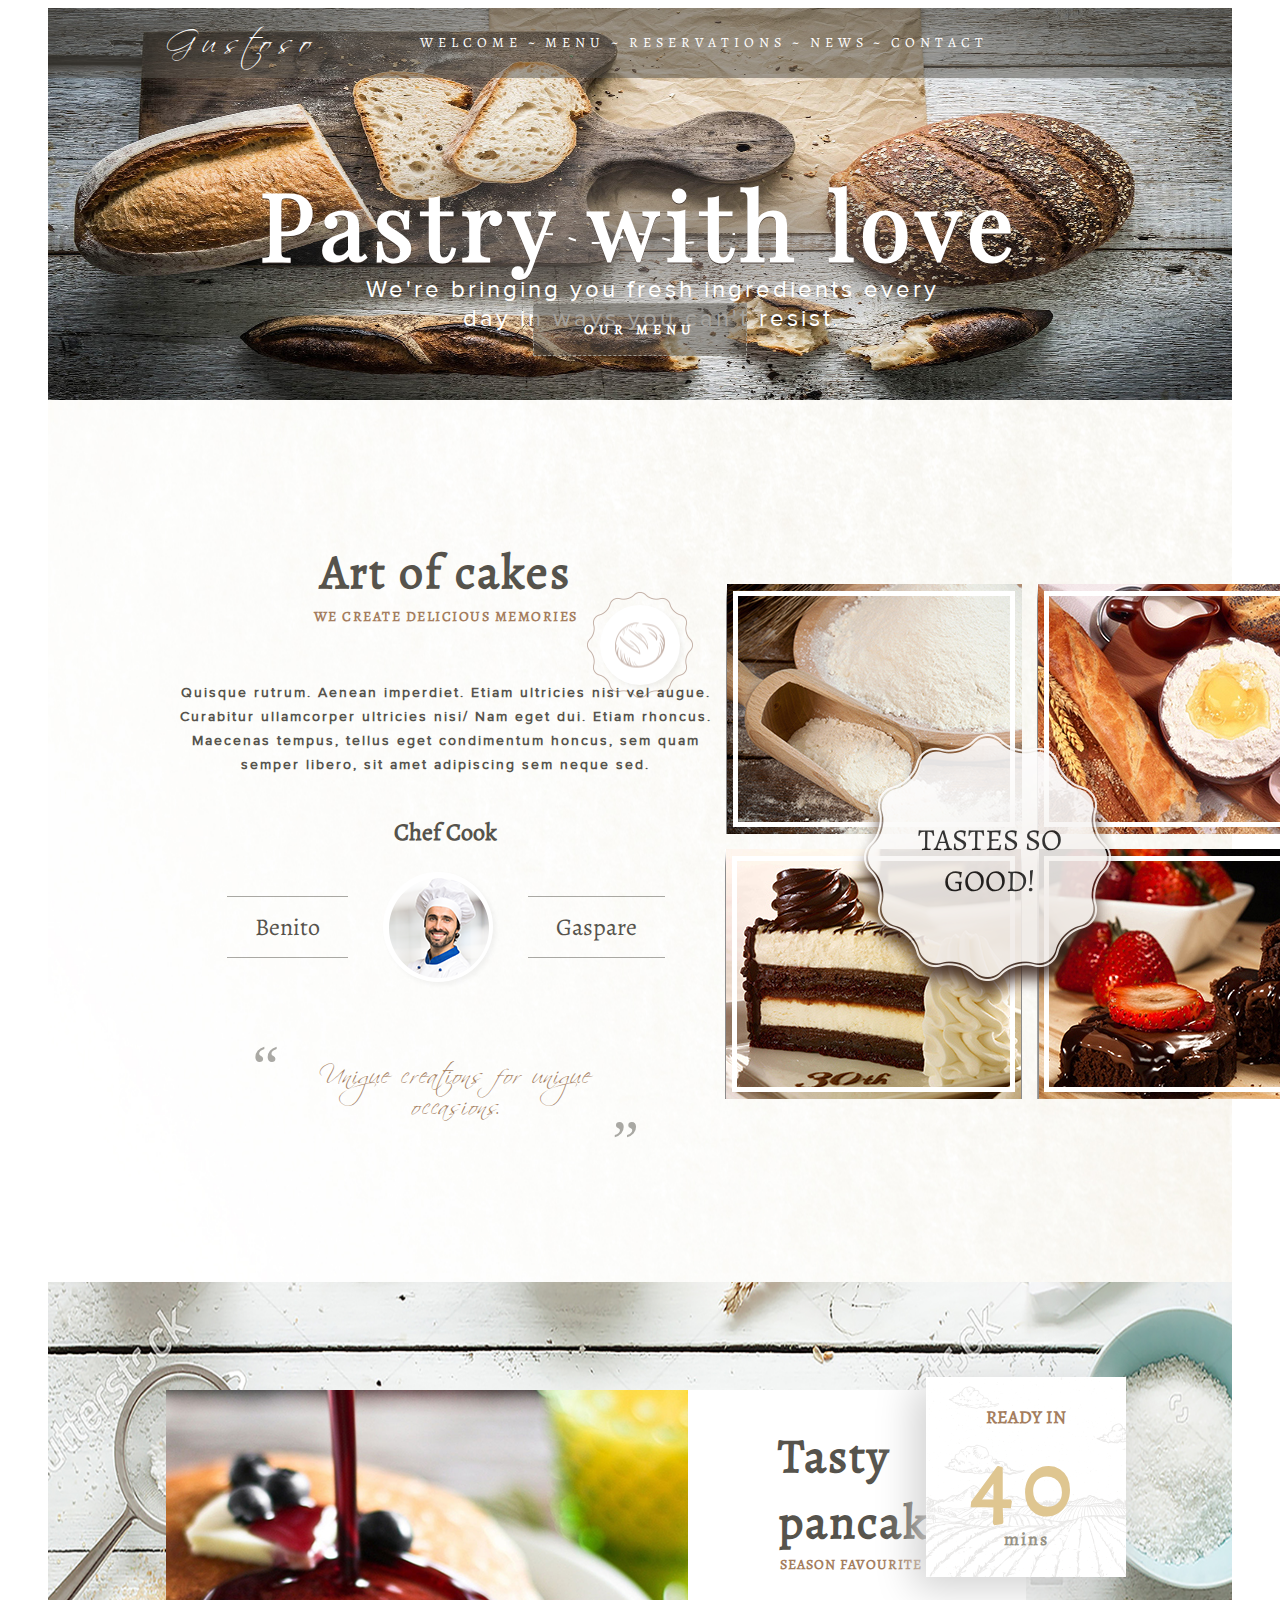
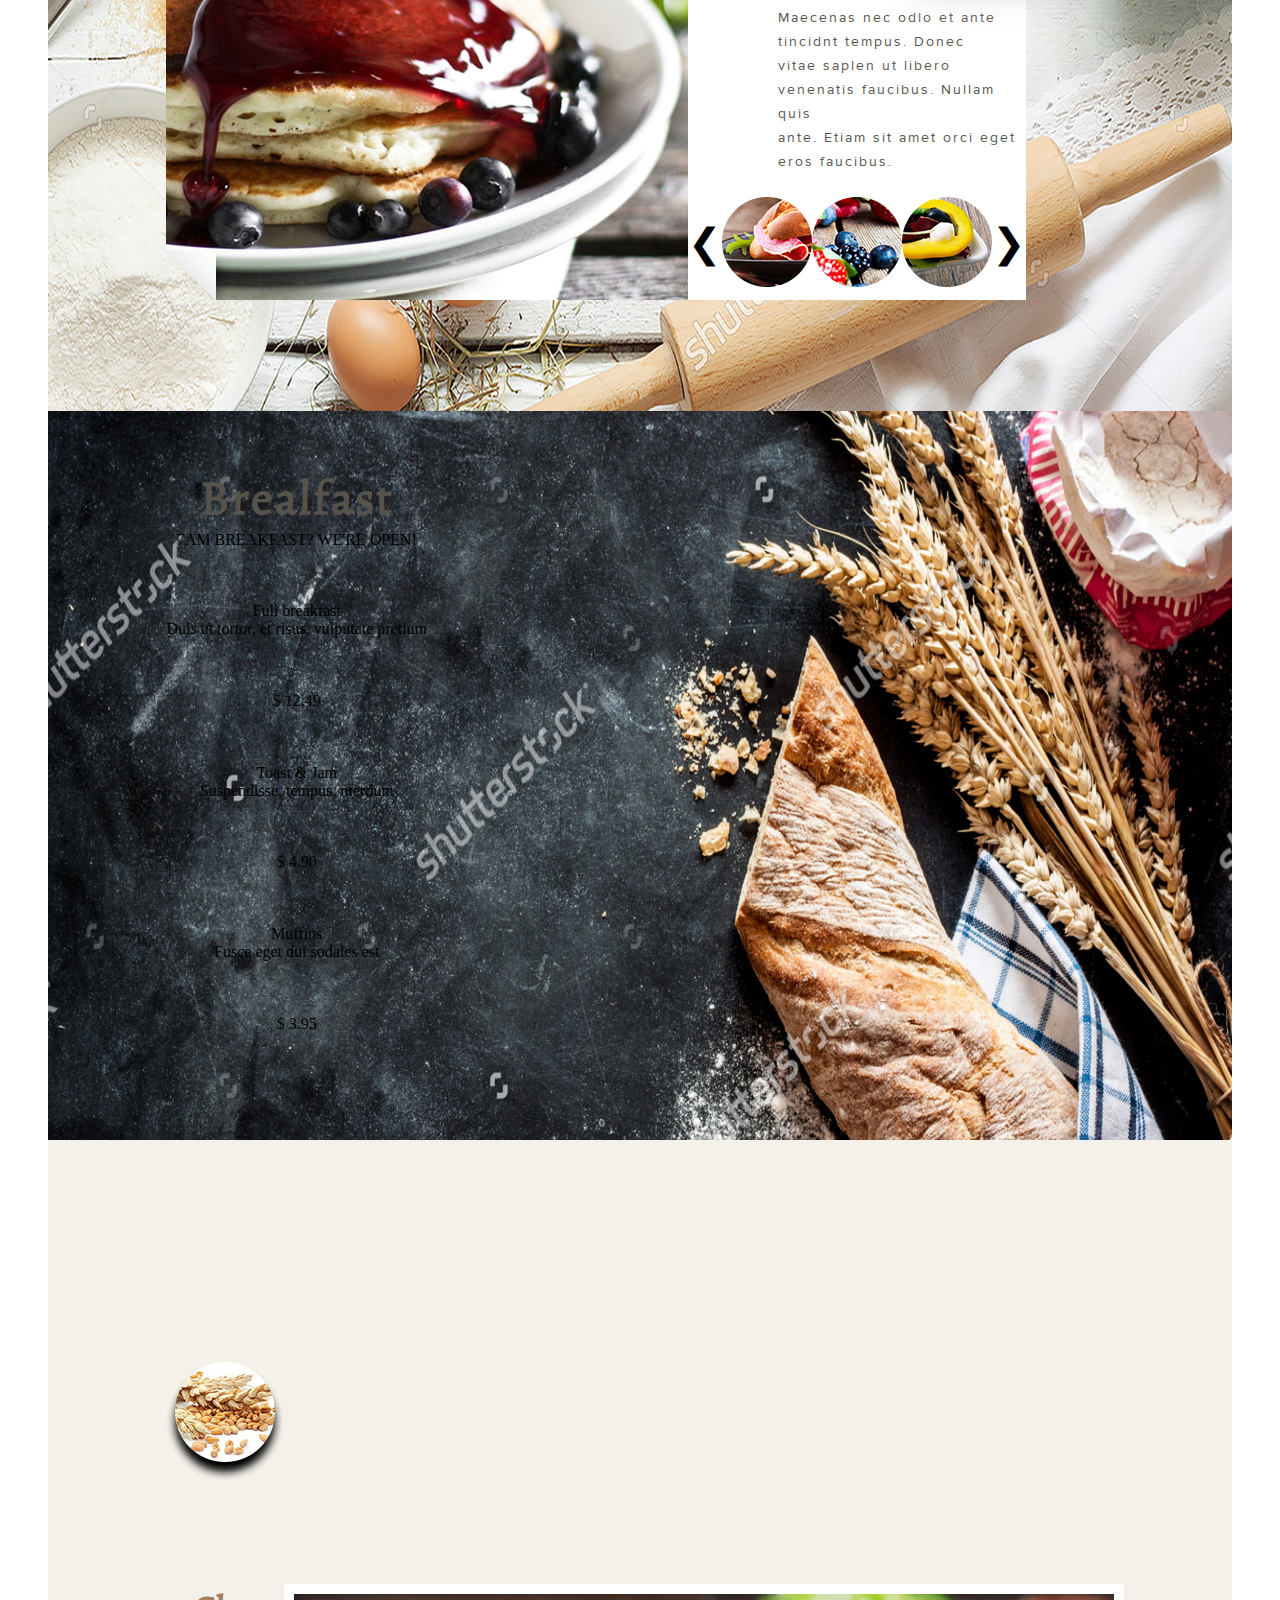
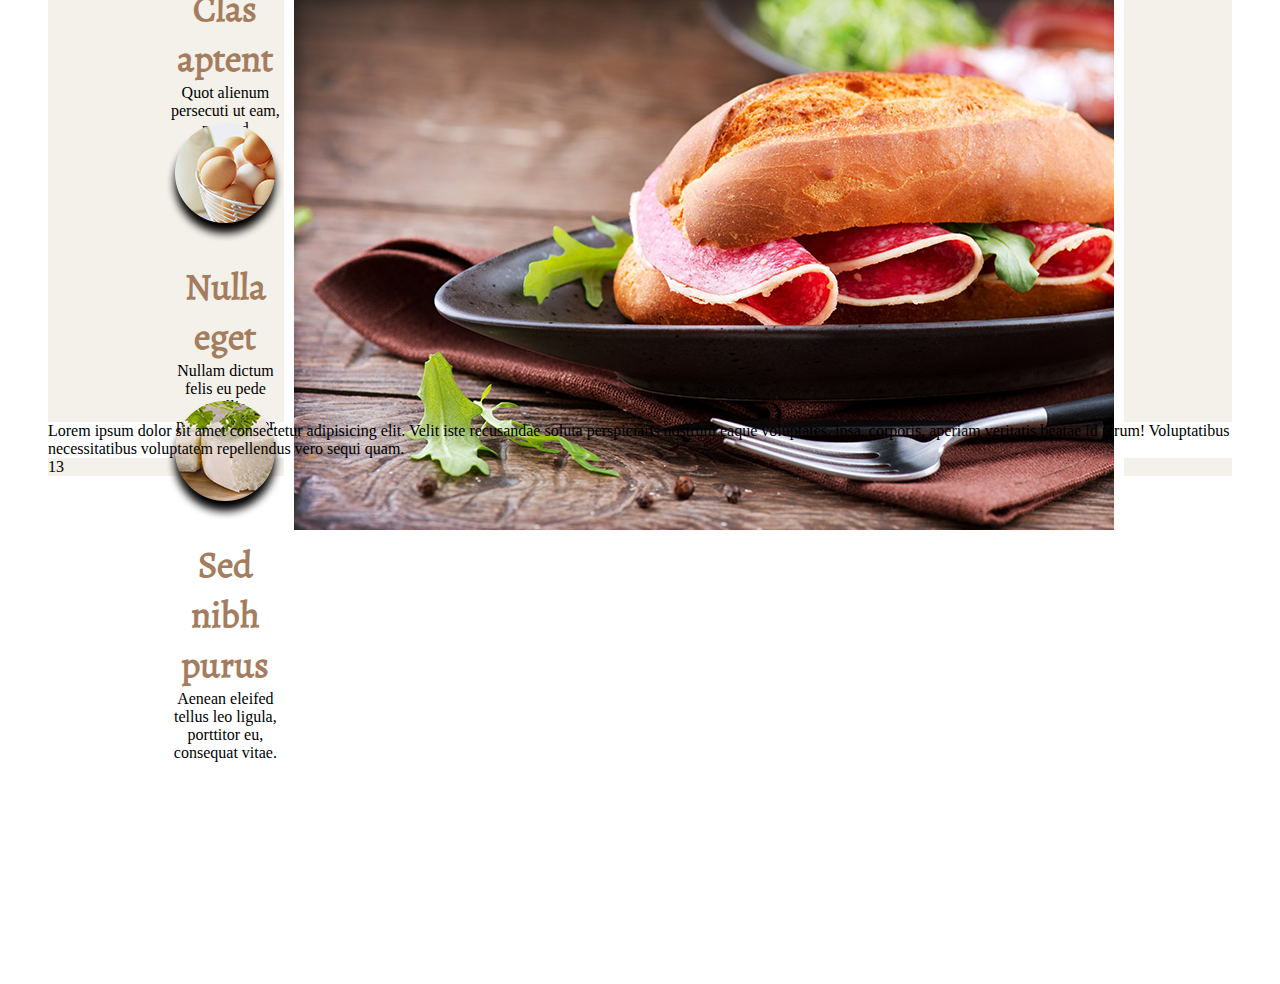
==== index.html @ 984044d4 "add_svg" ====
<!DOCTYPE html>
<html lang="ru">

<head>
	<meta charset="utf-8">
	<title>Хлебный дом . 'задание'</title>
	<link rel="stylesheet" type="text/css" href="css/stily.css">
	<link rel="stylesheet" href="path/to/font-awesome/css/font-awesome.min.css">
</head>

<body>


	<div class="duplet">
		<div class="bulka">
			<div class="circle">
				<img src="images/bulka.png" class="bylka">
			</div>
			<img src="images/kaima.png" class="kaima">
		</div>
		<!--Первый блок-->
		<div class="cont_1">

			<div class="header">
				<!--Дальше идет меню с кнопками и логотипом -->


				<div class="logo">
					<p class="lg">Gustoso</p>
				</div>

				<div class="centr">
					<div class="m_1">
						<p class="lg-1"><a href="hleb.html">WELCOME</a></p>
					</div>
					<div class="m_2">
						<p class="lg-1">~</p>
					</div>
					<div class="m_3">
						<p class="lg-1"><a href="hleb.html">MENU</a></p>
					</div>
					<div class="m_4">
						<p class="lg-1">~</p>
					</div>
					<div class="m_5">
						<p class="lg-1"><a href="hleb.html">RESERVATIONS</a></p>
					</div>
					<div class="m_6">
						<p class="lg-1">~</p>
					</div>
					<div class="m_7">
						<p class="lg-1"><a href="hleb.html">NEWS</a></p>
					</div>
					<div class="m_8">
						<p class="lg-1">~</p>
					</div>
					<div class="m_9">
						<p class="lg-1"><a href="hleb.html">CONTACT</a></p>
					</div>
				</div>

				<div class="social">
					<a href="hleb.html"><i class="fa fa-camera-retro fa-lg" class="s_b"></i> </a>
					<a href="hleb.html"><i class="fa fa-camera-retro fa-2x" class="s_b"></i> </a>
					<a href="hleb.html"><i class="fa fa-camera-retro fa-3x" class="s_b"></i> </a>
				</div>

			</div>

			<div class="nav">
				<div class="hhed"></div>
			</div>

			<div class="baner">
				<div class="hhed"></div>
			</div>


			<div class="osnov">
				<!--Заголовки -->
				<div class="rr1">
					<h1 class="zh">Pastry with love</h1>
				</div>
				<div class="rr2">
					<p class="zag-2"><img src="images/dashed line.svg"></p>
				</div>
				<div class="rr3">
					<p class="zag-3">
						We're bringing you fresh ingredients every<br>
						day in ways you can't resist.
					</p>
				</div>
				<div class="rr4">
					<a href="hleb.html" class="zag-4">
						<p class="our">OUR MENU</p>
					</a>
				</div>
			</div>

		</div>

		<!--Второй блок-->
		<div class="cont_2">

			<div class="blok_2">
				<div class="l_panel">
					<h2>
						Art of cakes
					</h2>
					<h4>
						WE CREATE DELICIOUS MEMORIES
					</h4>
					<p class="abzac">
						Quisque rutrum. Aenean imperdiet. Etiam ultricies nisi vel augue.<br>
						Curabitur ullamcorper ultricies nisi/ Nam eget dui. Etiam rhoncus.<br>
						Maecenas tempus, tellus eget condimentum honcus, sem quam<br>
						semper libero, sit amet adipiscing sem neque sed.
					</p>
					<h3>Chef Cook</h3>

					<div class="povar">

						<div class="ko-r">
							<div class="povar_l">
								<p class="benito">
									Benito
								</p>
							</div>
						</div>

						<div class="avatar">
							<img src="images/Ellipse 2.png" class="foto">
						</div>

						<div class="ko-r">
							<div class="povar_r">
								<p class="benito">
									Gaspare
								</p>
							</div>
						</div>

					</div>

					<div class="text-2">
						<p class="kavichki lll">“</p>
						<p class="podtext">
							Unigue creations for unigue<br> occasions.
						</p>
						<p class="kavichki rrr">„</p>
					</div>

				</div>
				<!-- Правая панель с 4-мя фотками -->
				<div class="r_panel">
					<div class="pan1"><img src="images/img-1.jpg"></div>
					<div class="pan2"><img src="images/img-2.jpg"></div>
					<div class="pan3"><img src="images/img-3.jpg"></div>
					<div class="pan4"><img src="images/img-4.jpg"></div>
					<div class="romashka">
						<img class="roma" src="images/romashka.png">
						<p>TASTES SO<br>
							GOOD!
						</p>
					</div>
				</div>

			</div>

			<div class="blok_3"></div>

		</div>
	</div>

	<!--Третий блок-->
	<div class="cont_3">
		<div class="blok_4"></div>
		<div class="blok_5">
			<div class="fud">
				<img src="images/for-3-1.png">
			</div>
			<!-- Панель с слайдером и описанием -->
			<div class="slaid">
				<div class="srow1">
					<h2>Tasty pancakes</h2>
				</div>
				<div class="srow2">
					<p>SEASON FAVOURITE</p>
				</div>
				<div class="srow3">
					<p>
						Maecenas nec odlo et ante tincidnt tempus. Donec<br>
						vitae saplen ut libero venenatis faucibus. Nullam quis<br>
						ante. Etiam sit amet orci eget eros faucibus.
					</p>
				</div>
				<div class="krugi">
					<div>
						<a class="prev" title="влево">&#10094;</a>
					</div>
					<div><img src="images/sl-1.png" alt=""></div>
					<div><img src="images/sl-2.png" alt=""></div>
					<div><img src="images/sl-3.png" alt=""></div>
					<div>
						<a class="next" title="враво">&#10095;</a>
					</div>
				</div>
			</div>

			<div class="mins">
				<img src="images/mins.png">
				<div class="ready">
					<p class="mr1">READY IN</p>
					<p class="mr2">40</p>
					<p class="mr3">mins</p>
				</div>
			</div>

		</div>

		<div class="blok_6"></div>
	</div>

	<!--Четвертый блок-->
	<div class="cont_4">
		<div class="blok_7"></div>
		<div class="blok_8">
			<div class="panel-l">
				<div class="pan_l-1">
					<h2>Brealfast</h2>
					7AM BREAKFAST? WE'RE OPEN!
				</div>
				<div class="pan_l-2">Full breakfast<br>
					Duis ut tortor, et risus, vulputate pretium<br></div>
				<div class="pan_l-3">$ 12.49<br></div>
				<div class="pan_l-4">Toast & Jam<br>
					Suspendisse, tempus, nterdum<br></div>
				<div class="pan_l-5">$ 4.90<br></div>
				<div class="pan_l-6">Muffins<br>
					Fusce eget dui sodales est<br></div>
				<div class="pan_l-7">$ 3.95</div>
			</div>
			<div class="panel-r"></div>
		</div>
		<div class="blok_9"></div>
	</div>

	<!--Пятый блок-->
	<div class="cont_5">
		<div class="blok_10"></div>
		<div class="blok_11">
			<div class="l_c5_p1">
				<img src="images/img11.png">
			</div>
			<div class="l_c5_p2">
				<h5>Clas aptent</h5>
				<p class="eda">Quot alienum persecuti ut eam, nam ad<br>
					atqui primis nusqum.
				</p>
			</div>
			<div class="l_c5_p3">
				<img src="images/img12.png">
			</div>
			<div class="l_c5_p4">
				<h5>Nulla eget</h5>
				<p class="eda">Nullam dictum felis eu pede mollis<br>
					pretium lnteger tincidunt.</p>
			</div>
			<div class="l_c5_p5">
				<img src="images/img13.png">
			</div>
			<div class="l_c5_p6">
				<h5>Sed nibh purus</h5>
				<p class="eda">Aenean eleifed tellus leo ligula,<br>
					porttitor eu, consequat vitae.</p>
			</div>
			<div class="r_c5_p1">

			</div>
			<div class="r_c5_p2"></div>

			<div class="r_c5_p3">
				<img src="images/for-3-2.png">
			</div>
		</div>
		<div class="blok_12"></div>
	</div>
	<div class="test">Lorem ipsum dolor sit amet consectetur adipisicing elit. Velit iste recusandae soluta perspiciatis
		nostrum eaque voluptates, ipsa, corporis, aperiam veritatis beatae id rerum! Voluptatibus necessitatibus
		voluptatem repellendus vero sequi quam.</div>
	<div class="footer">13</div>
</body>

</html>
---- css/stily.css ----
@import url(../css/block_1.css);
@import url(../css/block_2.css);

:root {
	--kory:#a47d5e;
}
html {
	max-width: 1200px;
	margin: 0 auto;
}
body {
	max-width: 1200px;
	
	padding: 0;
}

/* третий блок */
.cont_3 {
	display: grid;
	grid-template-areas:
	"bl-4 bl-5 bl-6";
	grid-template-rows: 1fr;
	grid-template-columns: 10% 1fr 10%;
}
.cont_3 {
	background-image: url(../images/fon-3.jpg);
	background-repeat: no-repeat;
	background-size: 100% 100%;
	height: 81vh;
}

.blok_4 {
	grid-area: bl-4;
}
.blok_5 {
	grid-area: bl-5;
	display: flex;
	align-items: center;
	position: relative;
}
.blok_6 {
	grid-area: bl-6;
}
.slaid {
	width: 60%;
	height: 510px;
	margin-right: 100px;
	margin-top: -4px;
	background-color: #fff;
}

/* четвертый блок */
.cont_4 {
	display: grid;
	grid-template-areas:
	"bl-7 bl-8 bl-9";
	grid-template-rows: 1fr;
	grid-template-columns: 10% 1fr 10%;
	text-align: center;
}
.cont_4 {
	background-image: url(../images/fon-4.jpg);
	background-repeat: no-repeat;
	background-size: 100% 100%;
	height: 81vh;
}
.blok7 {
	grid-area: bl-7;
}
.blok_8 {
	grid-area: bl-8;
	display: flex;
}
.blok_9 {
	grid-area: bl-9;
}
.panel-l {
	display: grid;
	grid-template-areas:
	"." "l-1" "l-2" "l-3" "l-4" "l-5" "l-6" "l-7" ".";
	grid-template-rows: auto repit(7, 1fr) auto;
}
.pan_l-1 {
	grid-area: l-1;
}
.pan_l-2 {
	grid-area: l-2;
}
.pan_l-3 {
	grid-area: l-3;
}
.pan_l-4 {
	grid-area: l-4;
}
.pan_l-5 {
	grid-area: l-5;
}
.pan_l-6 {
	grid-area: l-6;
}
.pan_l-7 {
	grid-area: l-7;
}

/* пятый блок */
.cont_5 {
	display: grid;
	grid-template-areas:
	"bl-10 bl-11 bl-12"
	"fu fu fu";
	grid-template-rows: 1fr;
	grid-template-columns: 10% 1fr 10%;
	text-align: center;
}
.cont_5 {
	background-image: url(../images/fon-5.jpg);
	background-repeat: no-repeat;
	background-size: 100% 100%;
	height: 98vh;
}
.blok_10 {
	grid-area: bl-10;
}
.blok_11 {
	grid-area: bl-11;
}
.blok_12 {
	grid-area: bl-12;
}
.footer {
	grid-area: fu;
}
.blok_11 {
	display: grid;
	grid-template-areas:
	". ri1"
	"le1 ri2"
	"le2 ri3"
	"le3 ri3"
	"le4 ri3"
	"le5 ri3"
	"le6 ri3"
	". .";
	grid-template-columns: 1fr 2fr;
	grid-template-rows: 1fr 1fr 139px 139px 139px 139px 1fr 1fr;
}
.l_c5_p1 {
	grid-area: le1;
}
.l_c5_p2 {
	grid-area: le2;
}
.l_c5_p3 {
	grid-area: le3;
}
.l_c5_p4 {
	grid-area: le4;
}
.l_c5_p5 {
	grid-area: le5;
}
.l_c5_p6 {
	grid-area: le6;
}
.r_c5_p1 {
	grid-area: ri1;
}
.r_c5_p2 {
	grid-area: ri2;
}
.r_c5_p3 {
	grid-area: ri3;
}

.footer {
	background-image: url(../images/fon-5.jpg);
	background-repeat: no-repeat;
	background-size: 100% 100%;
}

.l_panel {
	position: relative;
}

.twit,.face,.inst {
	margin-left: 25px;
}

.pan1 img,.pan2 img,
.pan3 img,.pan4 img {
	outline: 5px solid #fff;
	outline-offset: -12px;
}

.slaid {
	display: grid;
		grid-template-areas:
	"sr1"
	"sr2"
	"sr3"
	"sr4";
	grid-template-rows: 1fr 0.5fr 1fr 1.5fr;
}
.srow1 {
	grid-area: sr1;
}
.srow2 {
	grid-area: sr2;
}
.srow3 {
	grid-area: sr3;
}
.krugi {
	grid-area: sr4;
	display: flex;
	justify-content: space-around;
	align-items: center;
}
.mins {
	position: absolute;
	display: flex;
	right: 0;
	top: 13%;
	box-shadow: -10px 10px 37px 2px #d3d3d3;
	justify-content: center;
}
.ready {
	position: absolute;
	text-align: center;
}
.srow1 h2 {
	padding-top: 10%;
	padding-left: 90px;
}
.srow3 p {
	padding-left: 90px;
	font-size: 14px;
	font-family: "Proxima Nova";
	color: rgb(86, 83, 76);
	line-height: 1.714;
	letter-spacing: 2px;
	font-weight: 500;
}
.srow2 p {
	padding-left: 92px;
	padding-top: 0;
	margin-top: 0;
	font-size: 14px;
	font-family: "Alegreya";
	color:#a47d5e;
	font-weight: bold;
	letter-spacing: 1px;
}
.mr1 {
	margin: 28px 0 0 0;
	font-size: 18px;
	font-family: "Alegreya";
	color: #a47d5e;
	font-weight: bold;
}
.mr2 {
	margin: 0;
	font-size: 92px;
	font-family: "Alegreya";
	color: #dfc691;
	font-weight: bold;
	letter-spacing: 10px;
	line-height: 110px;
}
.mr3 {
	font-size: 18px;
	font-family: "Alegreya";
	color: #979285;
	font-weight: bold;
	letter-spacing: 2px;
	margin: 0;
	line-height: 0;
}
.prev,.next {
	margin-top: 20px;
	padding-top: 70px;
	color: #000;
	font-size: 2.5em;
}


@font-face {
	font-family: "Alegreya";
	src: url(../font/Alegreya/Alegreya.ttf) format("truetype");
	font-style: normal; 
	font-weight: normal;
}
@font-face {
	font-family: "Playfair Display";
	src: url(../font/Playfair_Display/PlayfairDisplay.ttf) format("truetype");
	font-style: normal; 
	font-weight: normal;
}
@font-face {
	font-family: "Proxima Nova";
	src: url(../font/Proxima_Nova/proximanova_regular.ttf) format("truetype");
	font-style: normal; 
	font-weight: normal;
}
@font-face {
	font-family: "Scriptina";
	src: url(../font/Scriptina/SCRIPTIN.ttf) format("truetype");
	font-style: normal; 
	font-weight: normal;
}
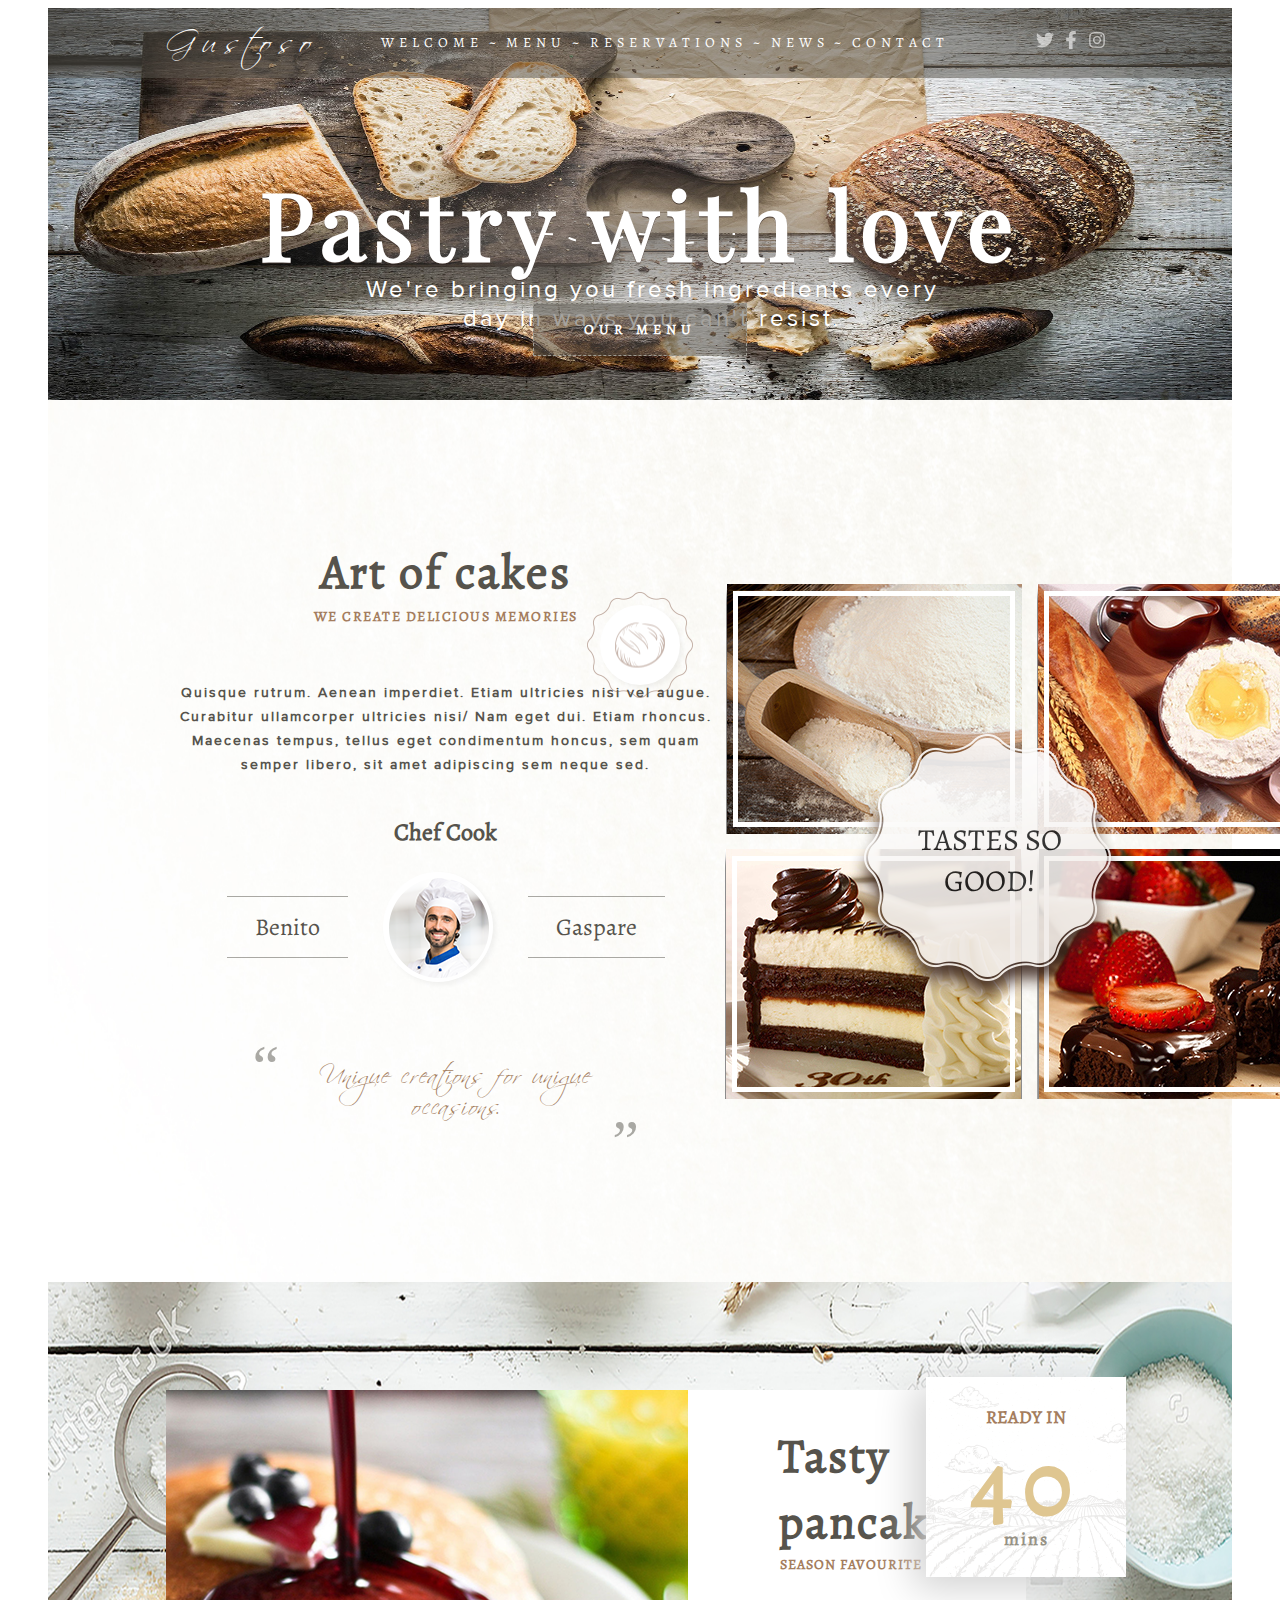
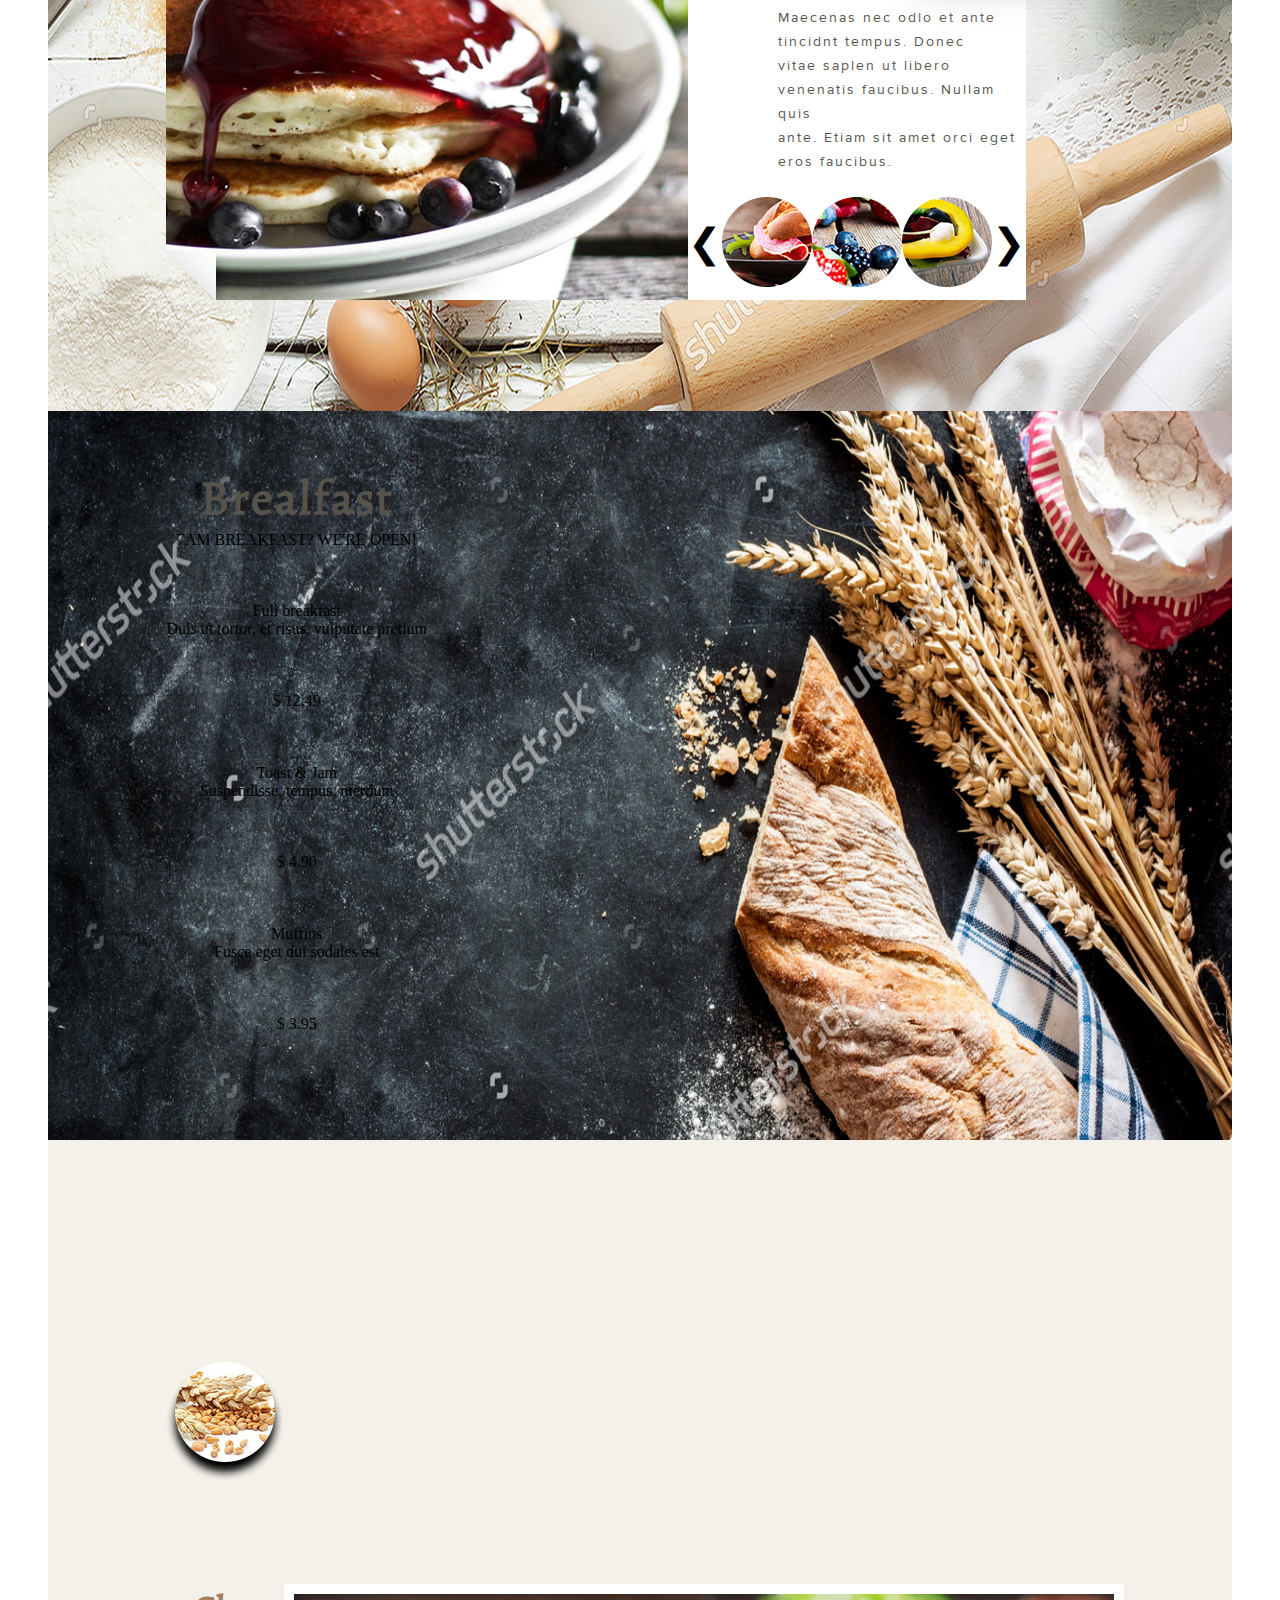
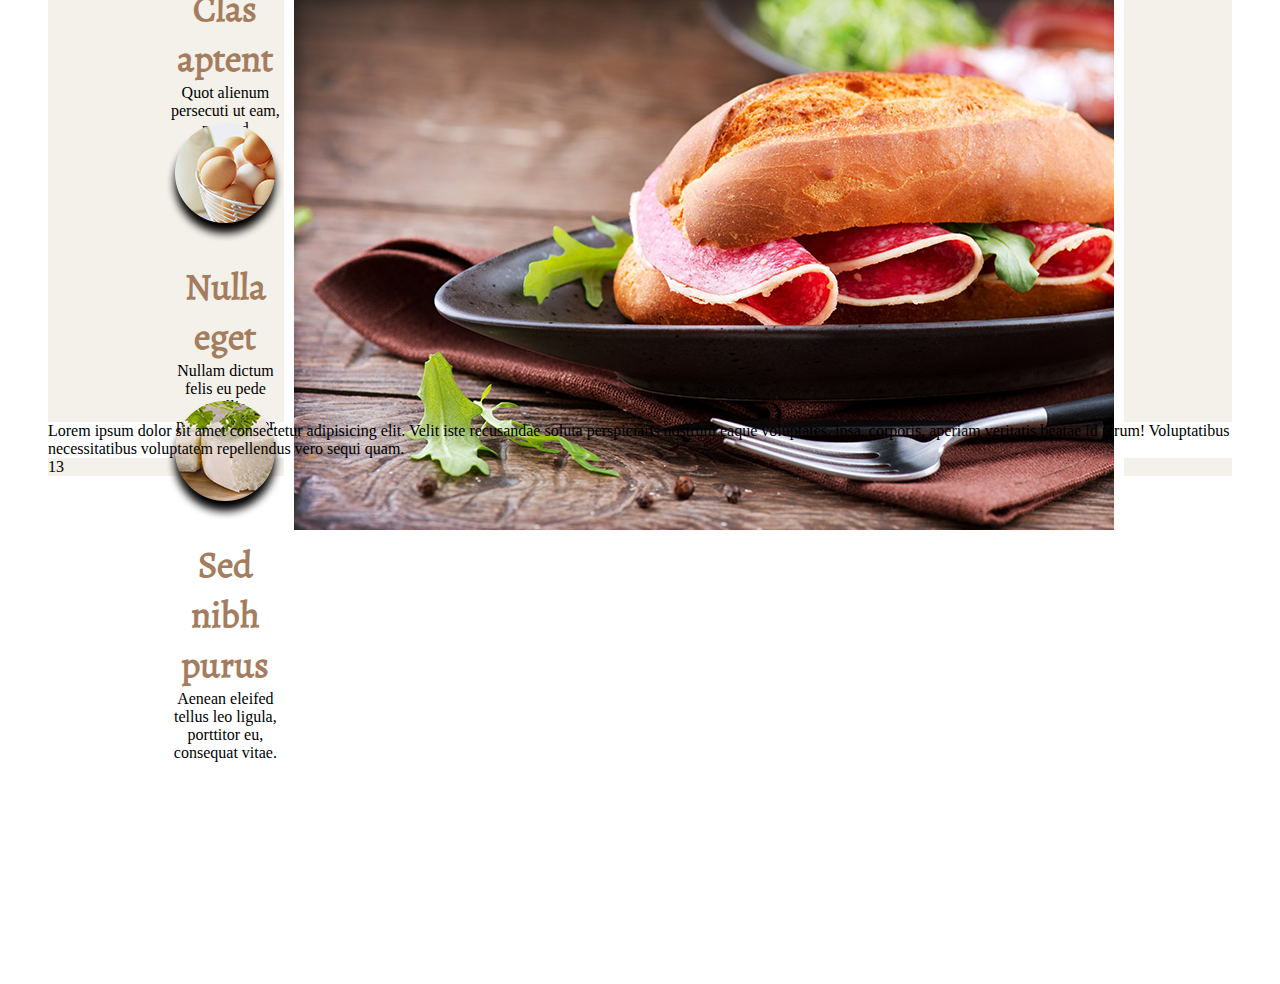
==== commit b999c390: "ico_plus" ====
--- a/index.html
+++ b/index.html
@@ -5,7 +5,6 @@
 	<meta charset="utf-8">
 	<title>Хлебный дом . 'задание'</title>
 	<link rel="stylesheet" type="text/css" href="css/stily.css">
-	<link rel="stylesheet" href="path/to/font-awesome/css/font-awesome.min.css">
 </head>
 
 <body>
@@ -60,9 +59,9 @@
 				</div>
 
 				<div class="social">
-					<a href="hleb.html"><i class="fa fa-camera-retro fa-lg" class="s_b"></i> </a>
-					<a href="hleb.html"><i class="fa fa-camera-retro fa-2x" class="s_b"></i> </a>
-					<a href="hleb.html"><i class="fa fa-camera-retro fa-3x" class="s_b"></i> </a>
+					<a href="#" ><img src="font/twitter-brands.svg" class="s_b"></a>
+					<a href="#" ><img src="font/facebook-f-brands.svg" class="s_b"></a>
+					<a href="#" ><img src="font/instagram-brands.svg" class="s_b"></a>
 				</div>
 
 			</div>
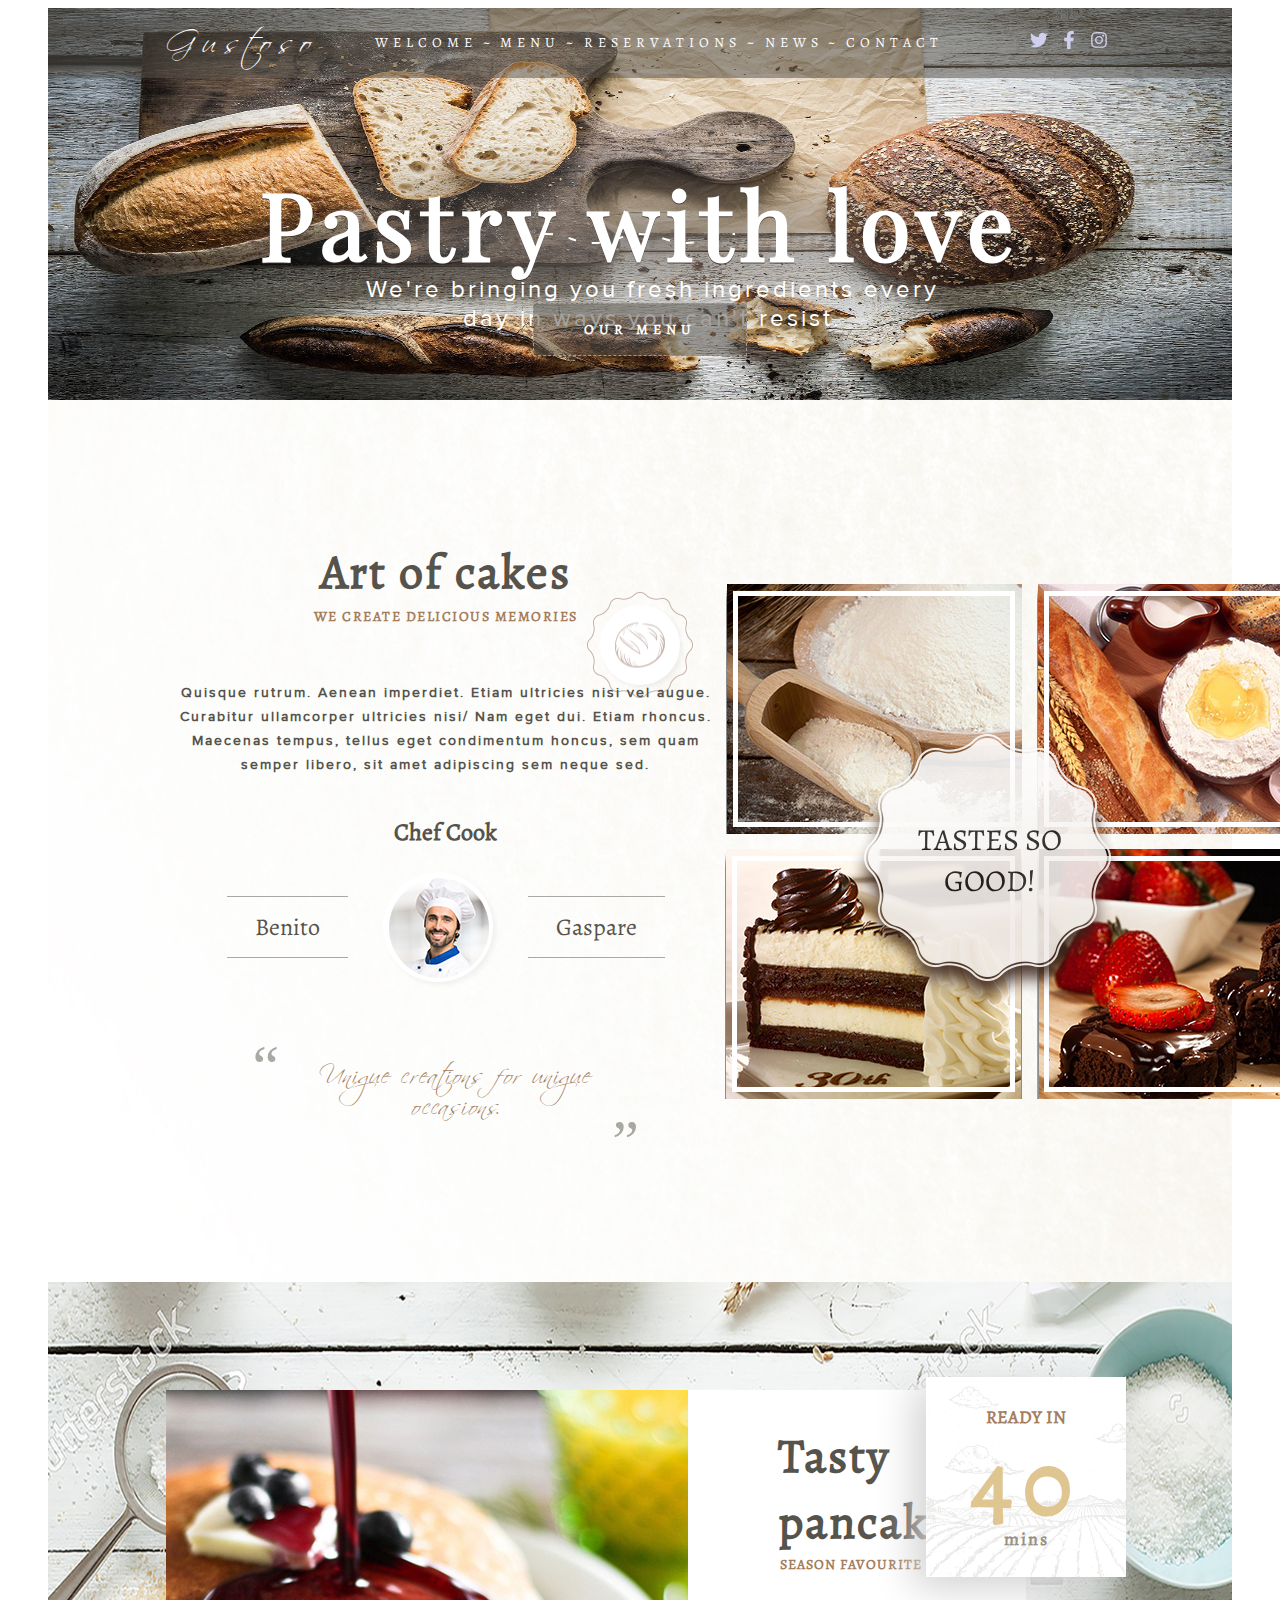
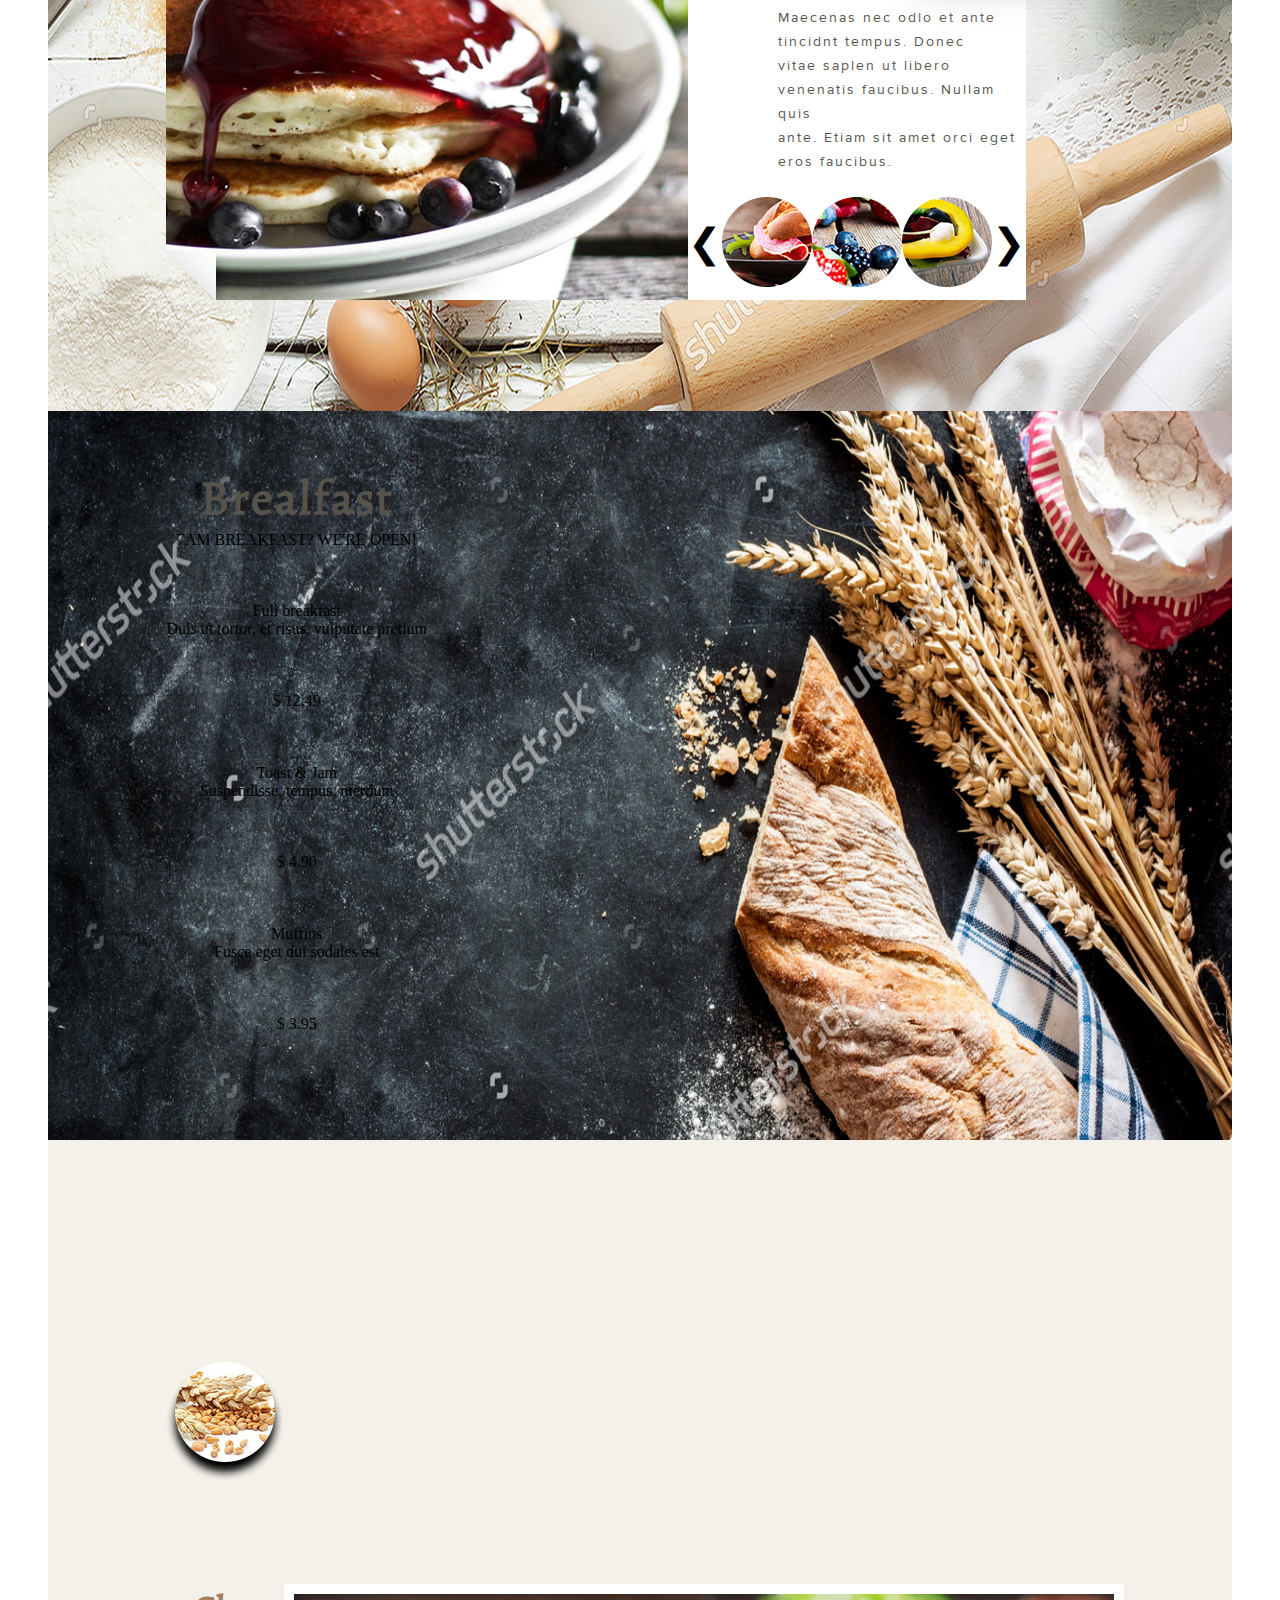
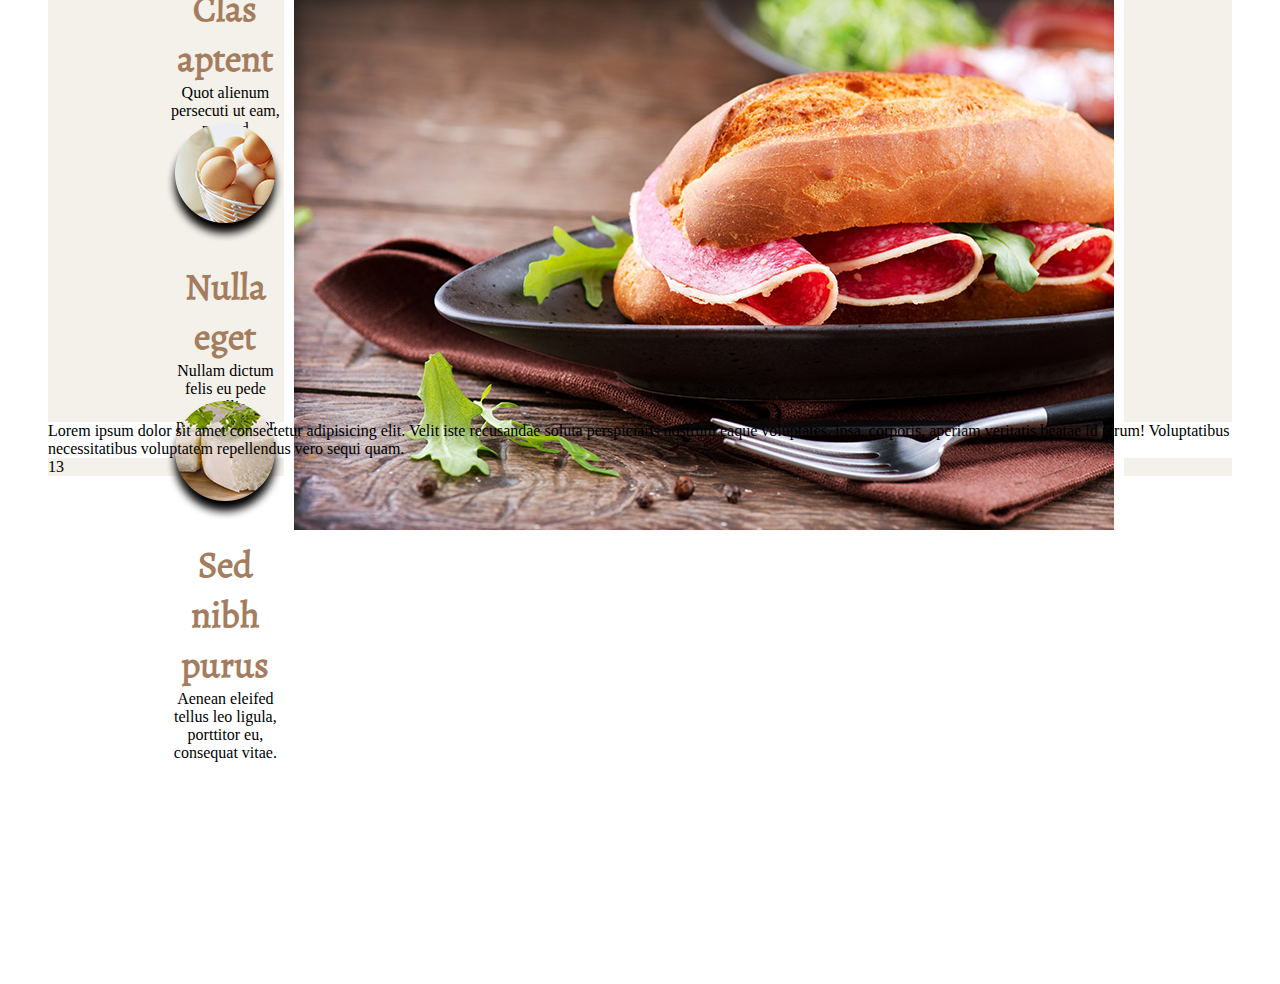
==== commit e3ebb1f0: "soc_ico_goot" ====
--- a/index.html
+++ b/index.html
@@ -59,9 +59,31 @@
 				</div>
 
 				<div class="social">
-					<a href="#" ><img src="font/twitter-brands.svg" class="s_b"></a>
-					<a href="#" ><img src="font/facebook-f-brands.svg" class="s_b"></a>
-					<a href="#" ><img src="font/instagram-brands.svg" class="s_b"></a>
+					<a href="#" >
+						<svg aria-hidden="true" focusable="false" data-prefix="fab" data-icon="twitter" class="svg-inline--fa fa-twitter fa-w-16" role="img" xmlns="http://www.w3.org/2000/svg" viewBox="0 0 512 512">
+							<path fill="currentColor" d="M459.37 151.716c.325 4.548.325 9.097.325 13.645 0 138.72-105.583 298.558-298.558 298.558-59.452 0-114.68-17.219-161.137-47.106 8.447.974 16.568 1.299 25.34 1.299 49.055 
+							0 94.213-16.568 130.274-44.832-46.132-.975-84.792-31.188-98.112-72.772 6.498.974 12.995 1.624 19.818 1.624 9.421 0 18.843-1.3 27.614-3.573-48.081-9.747-84.143-51.98-84.143-102.985v-1.299c13.969 
+							7.797 30.214 12.67 47.431 13.319-28.264-18.843-46.781-51.005-46.781-87.391 0-19.492 5.197-37.36 14.294-52.954 51.655 63.675 129.3 105.258 216.365 109.807-1.624-7.797-2.599-15.918-2.599-24.04 0-57.828 
+							46.782-104.934 104.934-104.934 30.213 0 57.502 12.67 76.67 33.137 23.715-4.548 46.456-13.32 66.599-25.34-7.798 24.366-24.366 44.833-46.132 57.827 21.117-2.273 41.584-8.122 60.426-16.243-14.292 20.791-32.161 39.308-52.628 54.253z">
+				
+						</path></svg>
+					</a>
+					<a href="#" >
+						<svg aria-hidden="true" focusable="false" data-prefix="fab" data-icon="facebook-f" class="svg-inline--fa fa-facebook-f fa-w-10" role="img" xmlns="http://www.w3.org/2000/svg" viewBox="0 0 320 512">
+							<path fill="currentColor" d="M279.14 288l14.22-92.66h-88.91v-60.13c0-25.35 12.42-50.06 52.24-50.06h40.42V6.26S260.43 0 225.36 0c-73.22 0-121.08 44.38-121.08 124.72v70.62H22.89V288h81.39v224h100.17V288z">
+				
+						</path></svg>
+					</a>
+					<a href="#" >
+						<svg aria-hidden="true" focusable="false" data-prefix="fab" data-icon="instagram" class="svg-inline--fa fa-instagram fa-w-14" role="img" xmlns="http://www.w3.org/2000/svg" viewBox="0 0 448 512">
+							<path fill="currentColor" d="M224.1 141c-63.6 0-114.9 51.3-114.9 114.9s51.3 114.9 114.9 114.9S339 319.5 339 255.9 287.7 141 224.1 141zm0 189.6c-41.1 0-74.7-33.5-74.7-74.7s33.5-74.7 74.7-74.7 
+							74.7 33.5 74.7 74.7-33.6 74.7-74.7 74.7zm146.4-194.3c0 14.9-12 26.8-26.8 26.8-14.9 0-26.8-12-26.8-26.8s12-26.8 26.8-26.8 26.8 12 26.8 26.8zm76.1 
+							27.2c-1.7-35.9-9.9-67.7-36.2-93.9-26.2-26.2-58-34.4-93.9-36.2-37-2.1-147.9-2.1-184.9 0-35.8 1.7-67.6 9.9-93.9 36.1s-34.4 58-36.2 93.9c-2.1 37-2.1
+							 147.9 0 184.9 1.7 35.9 9.9 67.7 36.2 93.9s58 34.4 93.9 36.2c37 2.1 147.9 2.1 184.9 0 35.9-1.7 67.7-9.9 93.9-36.2 26.2-26.2 34.4-58 36.2-93.9 2.1-37 
+							 2.1-147.8 0-184.8zM398.8 388c-7.8 19.6-22.9 34.7-42.6 42.6-29.5 11.7-99.5 9-132.1 9s-102.7 2.6-132.1-9c-19.6-7.8-34.7-22.9-42.6-42.6-11.7-29.5-9-99.5-9-132.1s-2.6-102.7 
+							 9-132.1c7.8-19.6 22.9-34.7 42.6-42.6 29.5-11.7 99.5-9 132.1-9s102.7-2.6 132.1 9c19.6 7.8 34.7 22.9 42.6 42.6 11.7 29.5 9 99.5 9 132.1s2.7 102.7-9 132.1z"></path>
+							</svg>
+					</a>
 				</div>
 
 			</div>
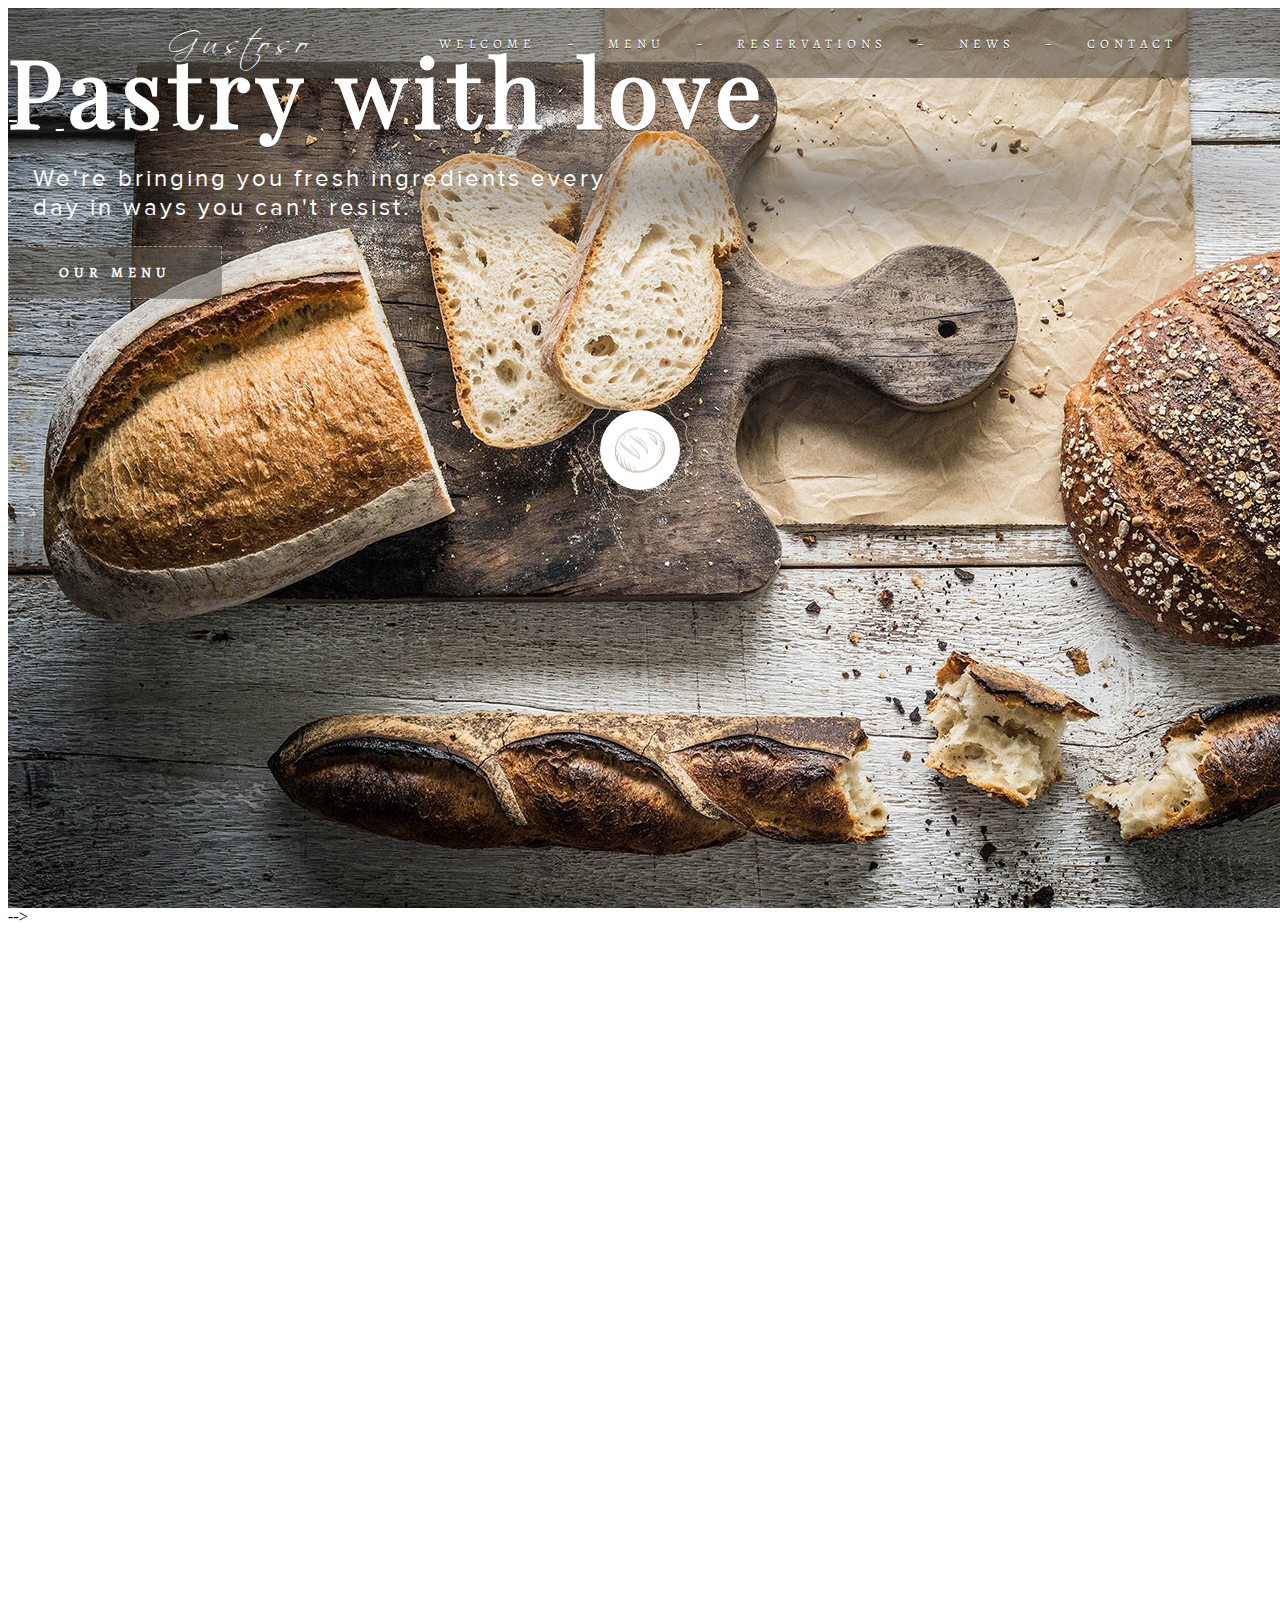
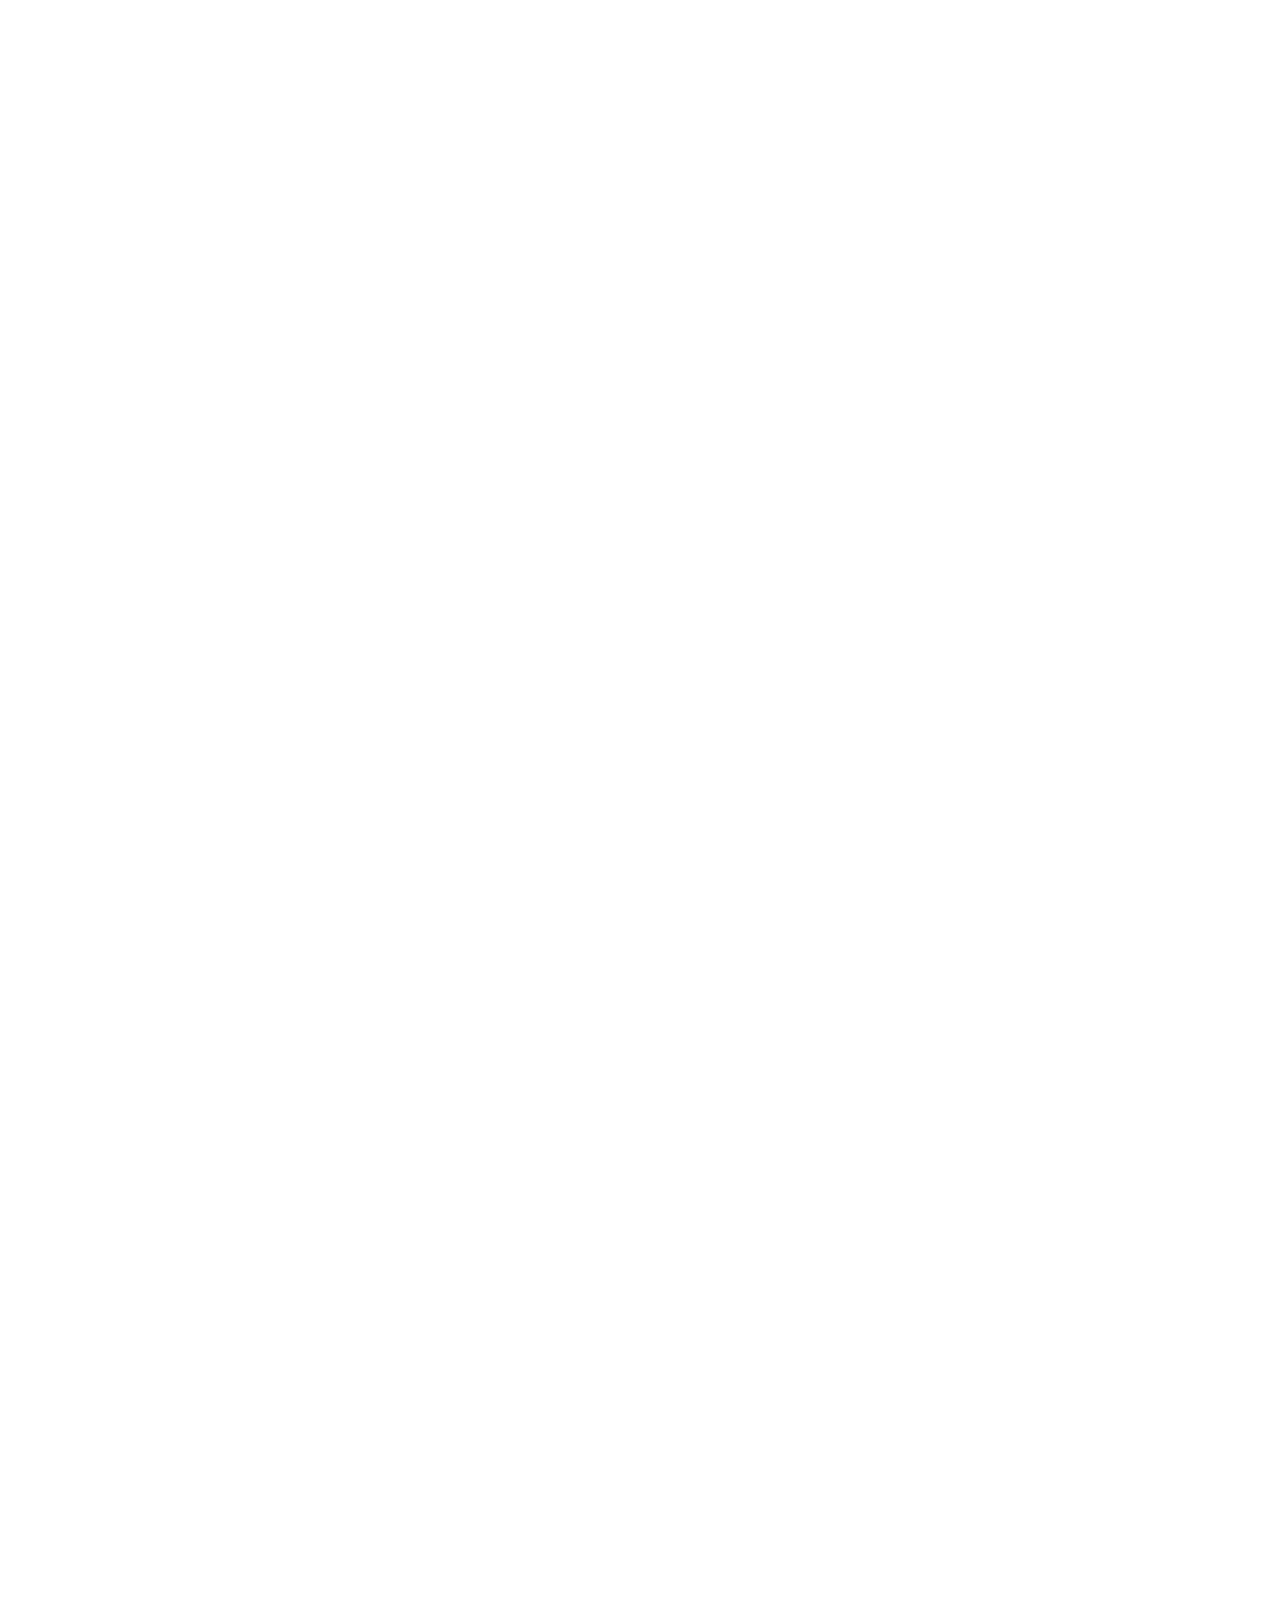
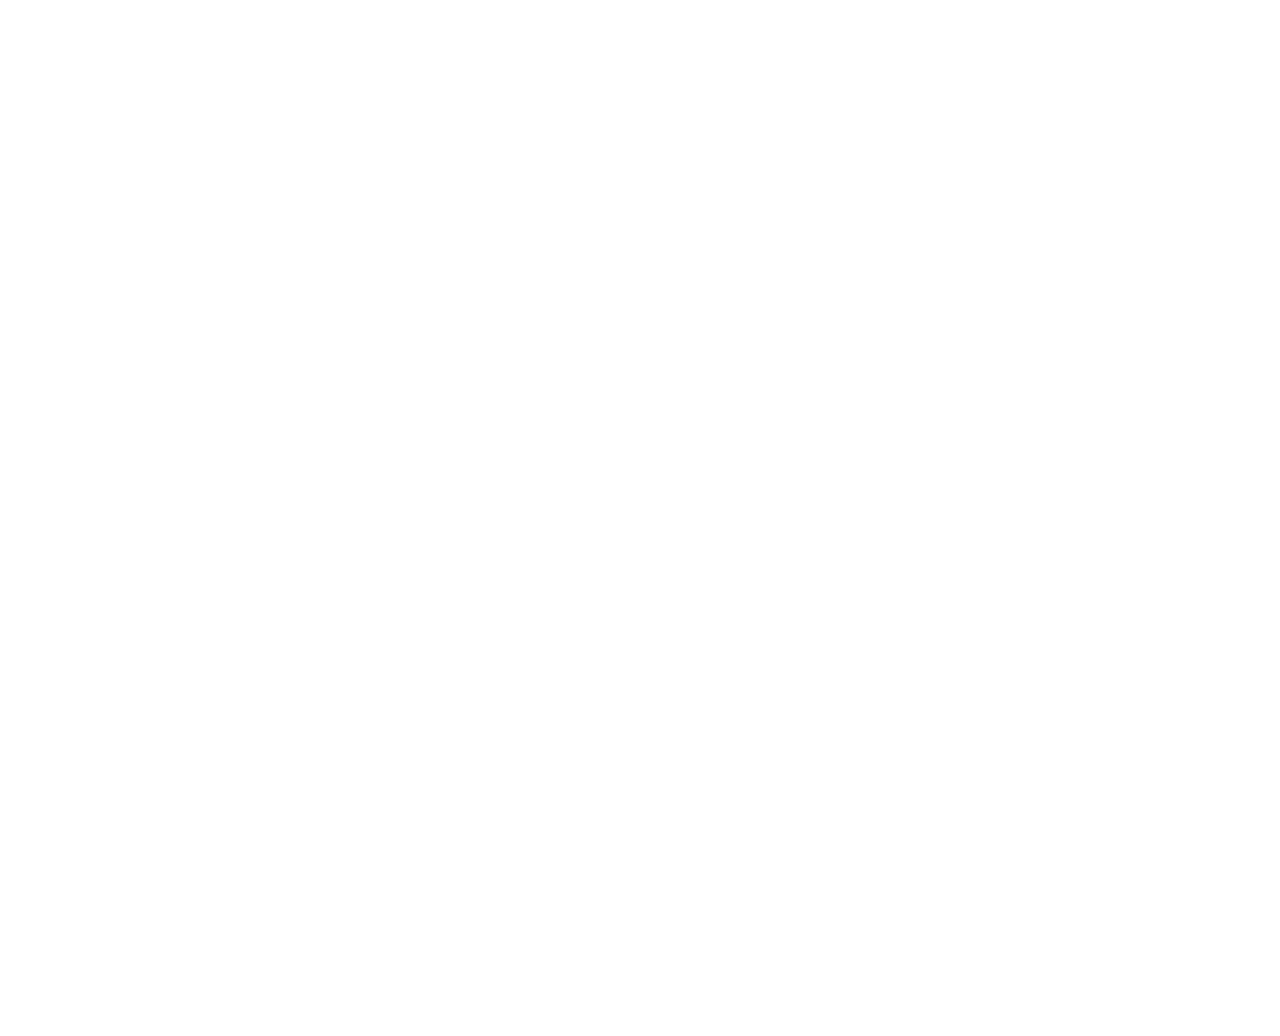
==== commit c54fc697: "new_grid_and_pages" ====
--- a/index.html
+++ b/index.html
@@ -9,54 +9,77 @@
 
 <body>
 
-
-	<div class="duplet">
+	<div class="main_grid">
+
+	<!-- <div class="duplet"> -->
+
 		<div class="bulka">
+
 			<div class="circle">
 				<img src="images/bulka.png" class="bylka">
 			</div>
+
 			<img src="images/kaima.png" class="kaima">
+
 		</div>
-		<!--Первый блок-->
+
+								<!--Первый блок контейнер -->
 		<div class="cont_1">
 
-			<div class="header">
+		 	<div class="header">
 				<!--Дальше идет меню с кнопками и логотипом -->
 
-
-				<div class="logo">
-					<p class="lg">Gustoso</p>
-				</div>
+				<div class="logo"><p class="lg">Gustoso</p></div>
 
 				<div class="centr">
+
 					<div class="m_1">
-						<p class="lg-1"><a href="hleb.html">WELCOME</a></p>
-					</div>
+						<p class="lg-1">
+							<a href="hleb.html">WELCOME</a>
+						</p>
+					</div>
+
 					<div class="m_2">
 						<p class="lg-1">~</p>
 					</div>
+
 					<div class="m_3">
-						<p class="lg-1"><a href="hleb.html">MENU</a></p>
-					</div>
+						<p class="lg-1">
+							<a href="hleb.html">MENU</a>
+						</p>
+					</div>
+
 					<div class="m_4">
 						<p class="lg-1">~</p>
 					</div>
+
 					<div class="m_5">
-						<p class="lg-1"><a href="hleb.html">RESERVATIONS</a></p>
-					</div>
+						<p class="lg-1">
+							<a href="hleb.html">RESERVATIONS</a>
+						</p>
+					</div>
+
 					<div class="m_6">
 						<p class="lg-1">~</p>
 					</div>
+
 					<div class="m_7">
-						<p class="lg-1"><a href="hleb.html">NEWS</a></p>
-					</div>
+						<p class="lg-1">
+							<a href="hleb.html">NEWS</a>
+						</p>
+					</div>
+
 					<div class="m_8">
 						<p class="lg-1">~</p>
 					</div>
+
 					<div class="m_9">
-						<p class="lg-1"><a href="hleb.html">CONTACT</a></p>
-					</div>
-				</div>
+						<p class="lg-1">
+							<a href="hleb.html">CONTACT</a>
+						</p>
+					</div>
+
+				</div> <!-- конец div-a centr-->
 
 				<div class="social">
 					<a href="#" >
@@ -84,60 +107,60 @@
 							 9-132.1c7.8-19.6 22.9-34.7 42.6-42.6 29.5-11.7 99.5-9 132.1-9s102.7-2.6 132.1 9c19.6 7.8 34.7 22.9 42.6 42.6 11.7 29.5 9 99.5 9 132.1s2.7 102.7-9 132.1z"></path>
 							</svg>
 					</a>
+				</div> <!-- end div social-->
+
+			</div> <!-- end div header -->
+
+				<!-- <div class="nav">
+					<div class="hhed"></div>
 				</div>
 
-			</div>
-
-			<div class="nav">
-				<div class="hhed"></div>
-			</div>
-
-			<div class="baner">
-				<div class="hhed"></div>
-			</div>
-
-
-			<div class="osnov">
-				<!--Заголовки -->
-				<div class="rr1">
-					<h1 class="zh">Pastry with love</h1>
-				</div>
-				<div class="rr2">
-					<p class="zag-2"><img src="images/dashed line.svg"></p>
-				</div>
-				<div class="rr3">
-					<p class="zag-3">
-						We're bringing you fresh ingredients every<br>
-						day in ways you can't resist.
-					</p>
-				</div>
-				<div class="rr4">
-					<a href="hleb.html" class="zag-4">
-						<p class="our">OUR MENU</p>
-					</a>
-				</div>
-			</div>
-
-		</div>
-
-		<!--Второй блок-->
-		<div class="cont_2">
+				<div class="baner">
+					<div class="hhed"></div>
+				</div> -->
+
+
+				<div class="osnov">
+									<!--Заголовки -->
+					<div class="rr1">
+						<h1 class="zh">Pastry with love</h1>
+					</div>
+
+					<div class="rr2">
+						<p class="zag-2"><img src="images/dashed line.svg"></p>
+					</div>
+
+					<div class="rr3">
+						<p class="zag-3">
+							We're bringing you fresh ingredients every<br>
+							day in ways you can't resist.
+						</p>
+					</div>
+
+					<div class="rr4">
+						<a href="hleb.html" class="zag-4">
+							<p class="our">OUR MENU</p>
+						</a>
+					</div>
+
+				</div> <!-- end div osnov -->
+
+		</div> <!-- end div contn_1 -->
+
+								<!--Второй блок контейнер -->
+		<!-- <div class="cont_2">
 
 			<div class="blok_2">
 				<div class="l_panel">
-					<h2>
-						Art of cakes
-					</h2>
-					<h4>
-						WE CREATE DELICIOUS MEMORIES
-					</h4>
-					<p class="abzac">
-						Quisque rutrum. Aenean imperdiet. Etiam ultricies nisi vel augue.<br>
-						Curabitur ullamcorper ultricies nisi/ Nam eget dui. Etiam rhoncus.<br>
-						Maecenas tempus, tellus eget condimentum honcus, sem quam<br>
-						semper libero, sit amet adipiscing sem neque sed.
-					</p>
-					<h3>Chef Cook</h3>
+						<h2>Art of cakes</h2>
+							<h4>WE CREATE DELICIOUS MEMORIES</h4>
+								<p class="abzac">
+									Quisque rutrum. Aenean imperdiet. Etiam ultricies nisi vel augue.<br>
+									Curabitur ullamcorper ultricies nisi/ Nam eget dui. Etiam rhoncus.<br>
+									Maecenas tempus, tellus eget condimentum honcus, sem quam<br>
+									semper libero, sit amet adipiscing sem neque sed.
+								</p>
+								<h3>Chef Cook</h3>
 
 					<div class="povar">
 
@@ -161,9 +184,9 @@
 							</div>
 						</div>
 
-					</div>
-
-					<div class="text-2">
+					</div>  end div povar -->
+
+					<!-- <div class="text-2">
 						<p class="kavichki lll">“</p>
 						<p class="podtext">
 							Unigue creations for unigue<br> occasions.
@@ -171,145 +194,197 @@
 						<p class="kavichki rrr">„</p>
 					</div>
 
-				</div>
-				<!-- Правая панель с 4-мя фотками -->
-				<div class="r_panel">
+				</div> end div l_panel -->
+
+							<!-- Правая панель с 4-мя фотками -->
+				<!-- <div class="r_panel">
+
 					<div class="pan1"><img src="images/img-1.jpg"></div>
 					<div class="pan2"><img src="images/img-2.jpg"></div>
 					<div class="pan3"><img src="images/img-3.jpg"></div>
 					<div class="pan4"><img src="images/img-4.jpg"></div>
-					<div class="romashka">
-						<img class="roma" src="images/romashka.png">
-						<p>TASTES SO<br>
-							GOOD!
-						</p>
-					</div>
+
+						<div class="romashka">
+							<img class="roma" src="images/romashka.png">
+								<p>TASTES SO<br>
+									GOOD!
+								</p>
+						</div>
+
+				</div> end r_panel -->
+
+			<!-- </div>  end blok_2 -->
+
+			<!-- <div class="blok_3"></div>
+
+		</div> end cont_2 -->
+
+	<!-- </div> end duplet -->
+
+								<!--Третий блок контейнер -->
+	<!-- <div class="cont_3">
+					<div class="blok_4"></div>
+			<div class="blok_5">
+				<div class="fud">
+					<img src="images/for-3-1.png">
 				</div>
 
-			</div>
-
-			<div class="blok_3"></div>
-
-		</div>
-	</div>
-
-	<!--Третий блок-->
-	<div class="cont_3">
-		<div class="blok_4"></div>
-		<div class="blok_5">
-			<div class="fud">
-				<img src="images/for-3-1.png">
-			</div>
-			<!-- Панель с слайдером и описанием -->
-			<div class="slaid">
-				<div class="srow1">
-					<h2>Tasty pancakes</h2>
-				</div>
-				<div class="srow2">
-					<p>SEASON FAVOURITE</p>
-				</div>
-				<div class="srow3">
-					<p>
-						Maecenas nec odlo et ante tincidnt tempus. Donec<br>
-						vitae saplen ut libero venenatis faucibus. Nullam quis<br>
-						ante. Etiam sit amet orci eget eros faucibus.
-					</p>
-				</div>
-				<div class="krugi">
-					<div>
-						<a class="prev" title="влево">&#10094;</a>
-					</div>
-					<div><img src="images/sl-1.png" alt=""></div>
-					<div><img src="images/sl-2.png" alt=""></div>
-					<div><img src="images/sl-3.png" alt=""></div>
-					<div>
-						<a class="next" title="враво">&#10095;</a>
-					</div>
-				</div>
-			</div>
-
-			<div class="mins">
-				<img src="images/mins.png">
-				<div class="ready">
-					<p class="mr1">READY IN</p>
-					<p class="mr2">40</p>
-					<p class="mr3">mins</p>
-				</div>
-			</div>
-
-		</div>
-
-		<div class="blok_6"></div>
-	</div>
-
-	<!--Четвертый блок-->
-	<div class="cont_4">
-		<div class="blok_7"></div>
+							 Панель с слайдером и описанием -->
+				<!-- <div class="slaid">
+
+					<div class="srow1">
+						<h2>Tasty pancakes</h2>
+					</div>
+
+					<div class="srow2">
+						<p>SEASON FAVOURITE</p>
+					</div>
+
+						<div class="srow3">
+							<p>
+								Maecenas nec odlo et ante tincidnt tempus. Donec<br>
+								vitae saplen ut libero venenatis faucibus. Nullam quis<br>
+								ante. Etiam sit amet orci eget eros faucibus.
+							</p>
+						</div>
+
+					<div class="krugi">
+						<div>
+							<a class="prev" title="влево">&#10094;</a>
+						</div>
+
+							<div><img src="images/sl-1.png" alt=""></div>
+							<div><img src="images/sl-2.png" alt=""></div>
+							<div><img src="images/sl-3.png" alt=""></div>
+
+						<div>
+							<a class="next" title="враво">&#10095;</a>
+						</div>
+
+					</div> end krugi -->
+
+				<!-- </div> end slaid -->
+
+					<!-- <div class="mins">
+							<img src="images/mins.png">
+
+						<div class="ready">
+							<p class="mr1">READY IN</p>
+							<p class="mr2">40</p>
+							<p class="mr3">mins</p>
+						</div>
+
+					</div>
+
+			</div> end blok_5 -->
+
+					<!-- <div class="blok_6"></div>
+
+	</div> end cont_3 -->
+
+								<!--Четвертый блок контейнер -->
+	<!-- <div class="cont_4">
+
+					<div class="blok_7"></div>
+
 		<div class="blok_8">
-			<div class="panel-l">
-				<div class="pan_l-1">
-					<h2>Brealfast</h2>
-					7AM BREAKFAST? WE'RE OPEN!
-				</div>
-				<div class="pan_l-2">Full breakfast<br>
-					Duis ut tortor, et risus, vulputate pretium<br></div>
-				<div class="pan_l-3">$ 12.49<br></div>
-				<div class="pan_l-4">Toast & Jam<br>
-					Suspendisse, tempus, nterdum<br></div>
-				<div class="pan_l-5">$ 4.90<br></div>
-				<div class="pan_l-6">Muffins<br>
-					Fusce eget dui sodales est<br></div>
-				<div class="pan_l-7">$ 3.95</div>
-			</div>
-			<div class="panel-r"></div>
-		</div>
-		<div class="blok_9"></div>
-	</div>
-
-	<!--Пятый блок-->
-	<div class="cont_5">
-		<div class="blok_10"></div>
+
+				<div class="panel-l">
+
+					<div class="pan_l-1">
+						<h2>Brealfast</h2>
+						7AM BREAKFAST? WE'RE OPEN!
+					</div>
+
+					<div class="pan_l-2">Full breakfast<br>
+						Duis ut tortor, et risus, vulputate pretium<br>
+					</div>
+
+					<div class="pan_l-3">$ 12.49<br></div>
+
+					<div class="pan_l-4">Toast & Jam<br>
+						Suspendisse, tempus, nterdum<br>
+					</div>
+
+					<div class="pan_l-5">$ 4.90<br></div>
+
+					<div class="pan_l-6">Muffins<br>
+						Fusce eget dui sodales est<br>
+					</div>
+
+					<div class="pan_l-7">$ 3.95</div>
+
+				</div>  end panel-l -->
+
+			<!-- <div class="panel-r"></div>
+
+		</div> end "blok_8 -->
+
+			<!-- <div class="blok_9"></div>
+
+	</div> end cont_4 -->
+
+								<!--Пятый блок контейнер -->
+	<!-- <div class="cont_5">
+
+				<div class="blok_10"></div>
+
 		<div class="blok_11">
+
 			<div class="l_c5_p1">
 				<img src="images/img11.png">
 			</div>
+
 			<div class="l_c5_p2">
 				<h5>Clas aptent</h5>
 				<p class="eda">Quot alienum persecuti ut eam, nam ad<br>
 					atqui primis nusqum.
 				</p>
 			</div>
+
 			<div class="l_c5_p3">
 				<img src="images/img12.png">
 			</div>
+
 			<div class="l_c5_p4">
 				<h5>Nulla eget</h5>
 				<p class="eda">Nullam dictum felis eu pede mollis<br>
 					pretium lnteger tincidunt.</p>
 			</div>
+
 			<div class="l_c5_p5">
 				<img src="images/img13.png">
 			</div>
+
 			<div class="l_c5_p6">
 				<h5>Sed nibh purus</h5>
 				<p class="eda">Aenean eleifed tellus leo ligula,<br>
 					porttitor eu, consequat vitae.</p>
 			</div>
-			<div class="r_c5_p1">
-
-			</div>
-			<div class="r_c5_p2"></div>
+
+					<div class="r_c5_p1"></div>
+					<div class="r_c5_p2"></div>
 
 			<div class="r_c5_p3">
 				<img src="images/for-3-2.png">
 			</div>
-		</div>
-		<div class="blok_12"></div>
-	</div>
-	<div class="test">Lorem ipsum dolor sit amet consectetur adipisicing elit. Velit iste recusandae soluta perspiciatis
-		nostrum eaque voluptates, ipsa, corporis, aperiam veritatis beatae id rerum! Voluptatibus necessitatibus
-		voluptatem repellendus vero sequi quam.</div>
-	<div class="footer">13</div>
+
+		</div>  end blok_11 -->
+
+					<!-- <div class="blok_12"></div>
+
+	</div> end cont_5 -->
+
+			<!-- <div class="test">Lorem ipsum dolor sit amet consectetur adipisicing elit. Velit iste recusandae soluta perspiciatis
+				nostrum eaque voluptates, ipsa, corporis, aperiam veritatis beatae id rerum! Voluptatibus necessitatibus
+				voluptatem repellendus vero sequi quam.
+			</div>
+
+	<div class="footer">13</div> -->  -->
+
+
+</div> <!-- end main grid -->
+
 </body>
 
 </html>--- a/css/stily.css
+++ b/css/stily.css
@@ -1,177 +1,37 @@
 
 @import url(../css/block_1.css);
+/*
 @import url(../css/block_2.css);
+@import url(../css/block_3.css);
+@import url(../css/block_4.css);
+@import url(../css/block_5.css);
+*/
 
 :root {
 	--kory:#a47d5e;
 }
 html {
-	max-width: 1200px;
+	width: 1616px;
 	margin: 0 auto;
-}
-body {
-	max-width: 1200px;
-	
 	padding: 0;
 }
 
-/* третий блок */
-.cont_3 {
+.main_grid {
 	display: grid;
-	grid-template-areas:
-	"bl-4 bl-5 bl-6";
-	grid-template-rows: 1fr;
-	grid-template-columns: 10% 1fr 10%;
-}
-.cont_3 {
-	background-image: url(../images/fon-3.jpg);
-	background-repeat: no-repeat;
-	background-size: 100% 100%;
-	height: 81vh;
+	grid-template: 70px repeat(5, 1fr) / 10% 1fr 10%;
+	gap: 0;
 }
 
-.blok_4 {
-	grid-area: bl-4;
-}
-.blok_5 {
-	grid-area: bl-5;
-	display: flex;
-	align-items: center;
-	position: relative;
-}
-.blok_6 {
-	grid-area: bl-6;
-}
-.slaid {
-	width: 60%;
-	height: 510px;
-	margin-right: 100px;
-	margin-top: -4px;
-	background-color: #fff;
+
+a {
+	text-decoration: none;
+	color: #fff;
+	outline: none;
+	transition: 0.3s;
 }
 
-/* четвертый блок */
-.cont_4 {
-	display: grid;
-	grid-template-areas:
-	"bl-7 bl-8 bl-9";
-	grid-template-rows: 1fr;
-	grid-template-columns: 10% 1fr 10%;
-	text-align: center;
-}
-.cont_4 {
-	background-image: url(../images/fon-4.jpg);
-	background-repeat: no-repeat;
-	background-size: 100% 100%;
-	height: 81vh;
-}
-.blok7 {
-	grid-area: bl-7;
-}
-.blok_8 {
-	grid-area: bl-8;
-	display: flex;
-}
-.blok_9 {
-	grid-area: bl-9;
-}
-.panel-l {
-	display: grid;
-	grid-template-areas:
-	"." "l-1" "l-2" "l-3" "l-4" "l-5" "l-6" "l-7" ".";
-	grid-template-rows: auto repit(7, 1fr) auto;
-}
-.pan_l-1 {
-	grid-area: l-1;
-}
-.pan_l-2 {
-	grid-area: l-2;
-}
-.pan_l-3 {
-	grid-area: l-3;
-}
-.pan_l-4 {
-	grid-area: l-4;
-}
-.pan_l-5 {
-	grid-area: l-5;
-}
-.pan_l-6 {
-	grid-area: l-6;
-}
-.pan_l-7 {
-	grid-area: l-7;
-}
 
-/* пятый блок */
-.cont_5 {
-	display: grid;
-	grid-template-areas:
-	"bl-10 bl-11 bl-12"
-	"fu fu fu";
-	grid-template-rows: 1fr;
-	grid-template-columns: 10% 1fr 10%;
-	text-align: center;
-}
-.cont_5 {
-	background-image: url(../images/fon-5.jpg);
-	background-repeat: no-repeat;
-	background-size: 100% 100%;
-	height: 98vh;
-}
-.blok_10 {
-	grid-area: bl-10;
-}
-.blok_11 {
-	grid-area: bl-11;
-}
-.blok_12 {
-	grid-area: bl-12;
-}
-.footer {
-	grid-area: fu;
-}
-.blok_11 {
-	display: grid;
-	grid-template-areas:
-	". ri1"
-	"le1 ri2"
-	"le2 ri3"
-	"le3 ri3"
-	"le4 ri3"
-	"le5 ri3"
-	"le6 ri3"
-	". .";
-	grid-template-columns: 1fr 2fr;
-	grid-template-rows: 1fr 1fr 139px 139px 139px 139px 1fr 1fr;
-}
-.l_c5_p1 {
-	grid-area: le1;
-}
-.l_c5_p2 {
-	grid-area: le2;
-}
-.l_c5_p3 {
-	grid-area: le3;
-}
-.l_c5_p4 {
-	grid-area: le4;
-}
-.l_c5_p5 {
-	grid-area: le5;
-}
-.l_c5_p6 {
-	grid-area: le6;
-}
-.r_c5_p1 {
-	grid-area: ri1;
-}
-.r_c5_p2 {
-	grid-area: ri2;
-}
-.r_c5_p3 {
-	grid-area: ri3;
-}
+
 
 .footer {
 	background-image: url(../images/fon-5.jpg);
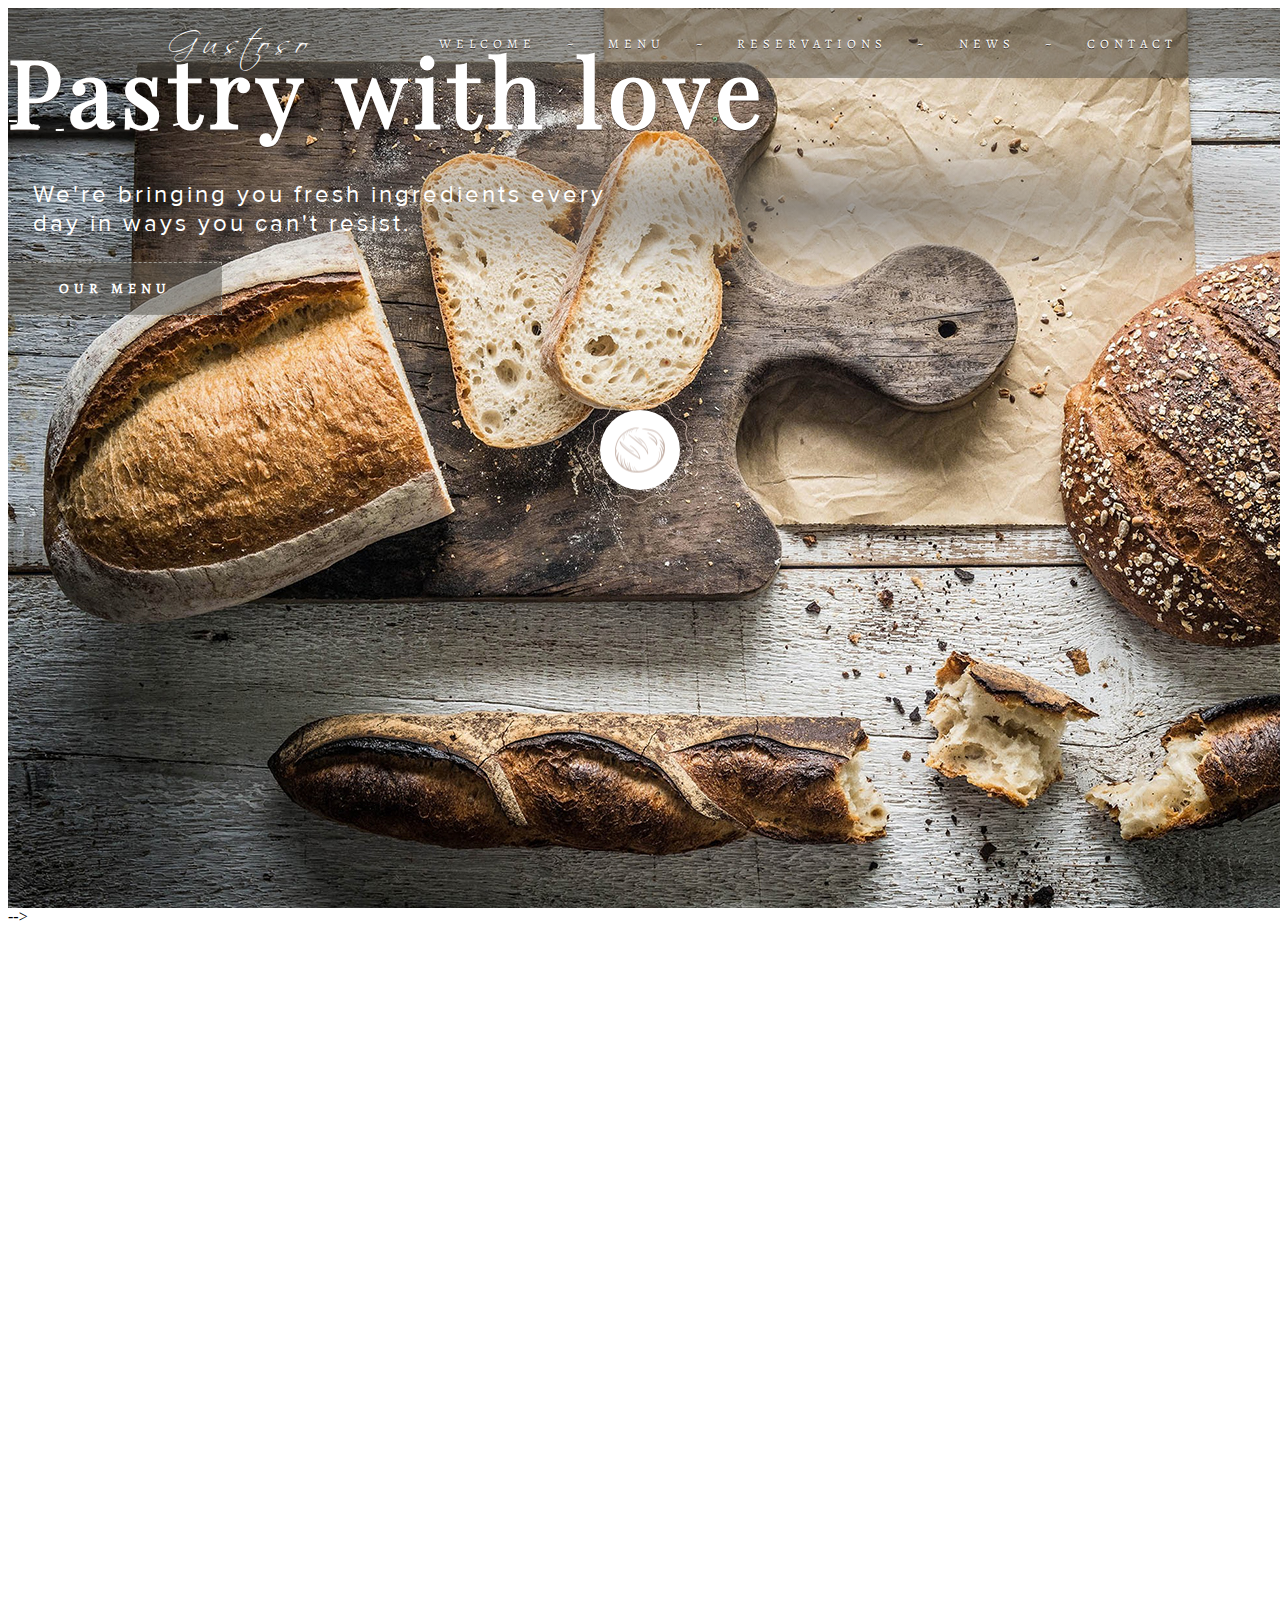
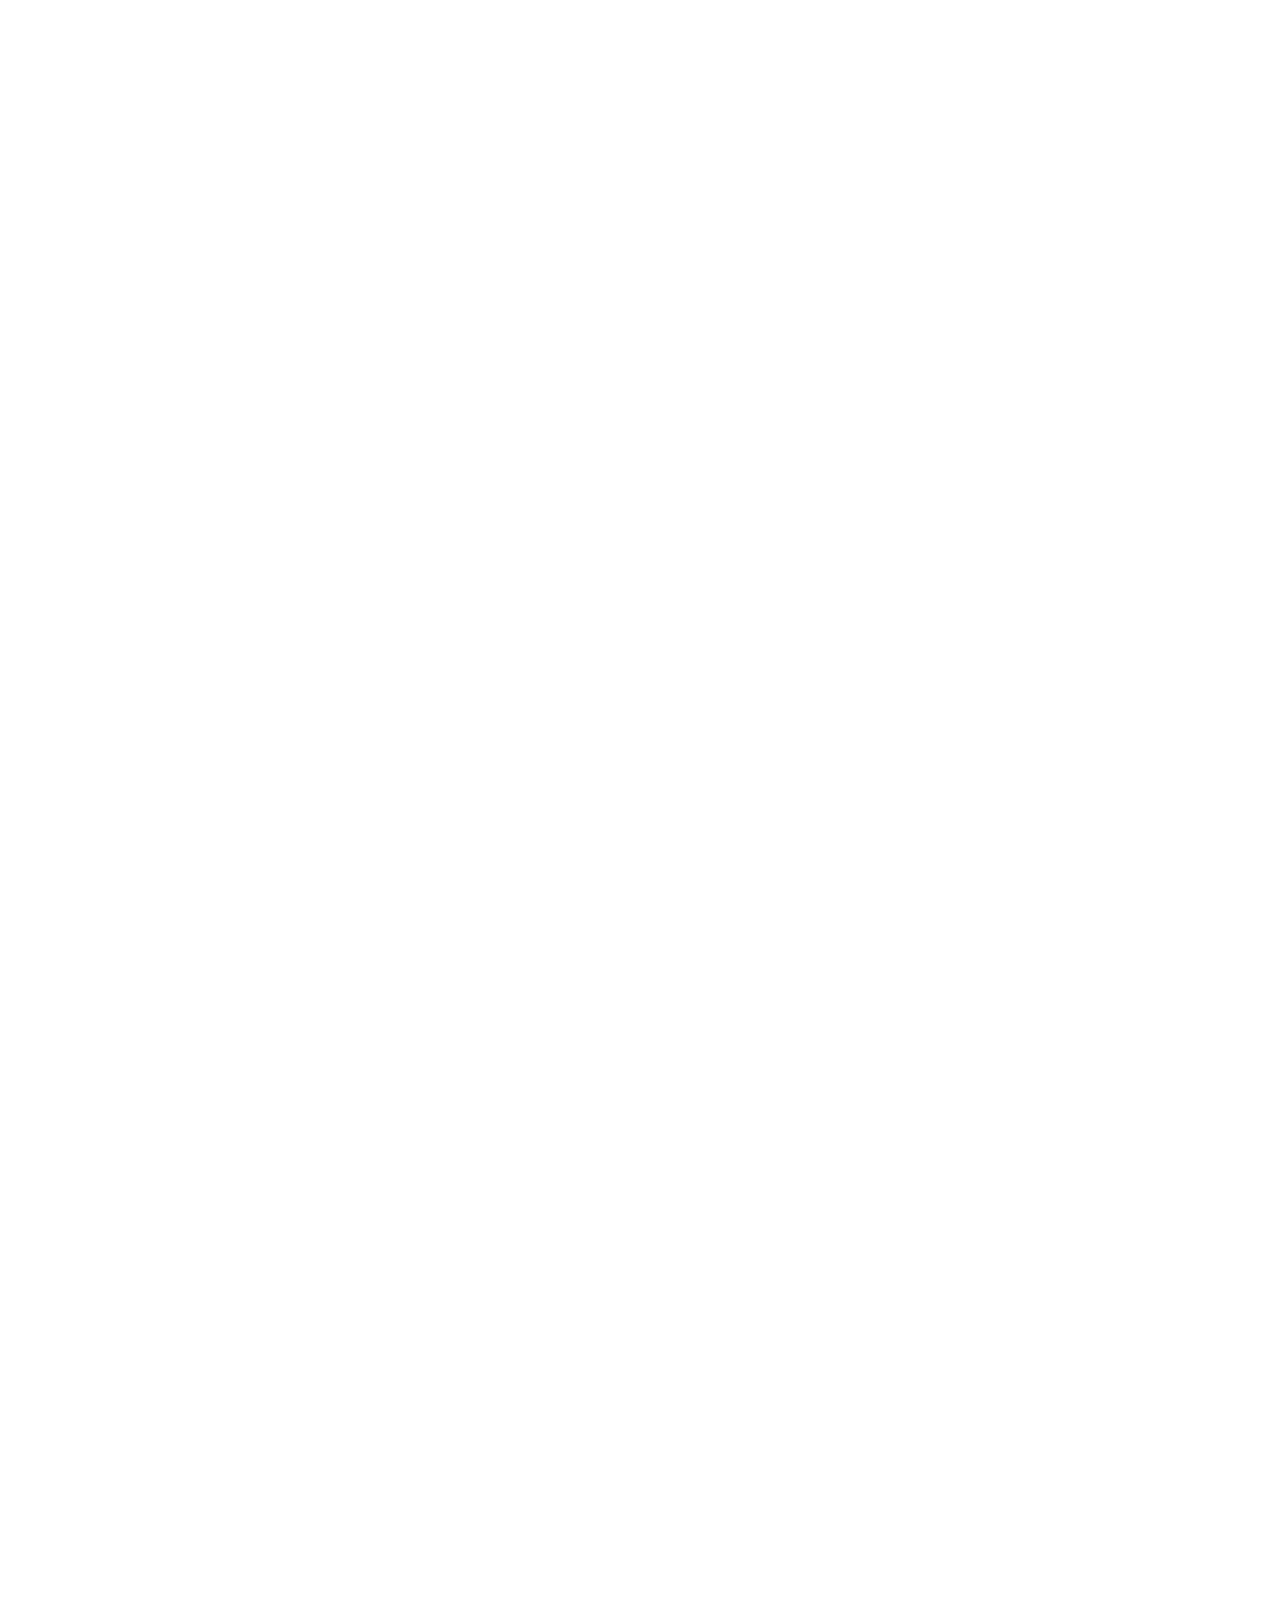
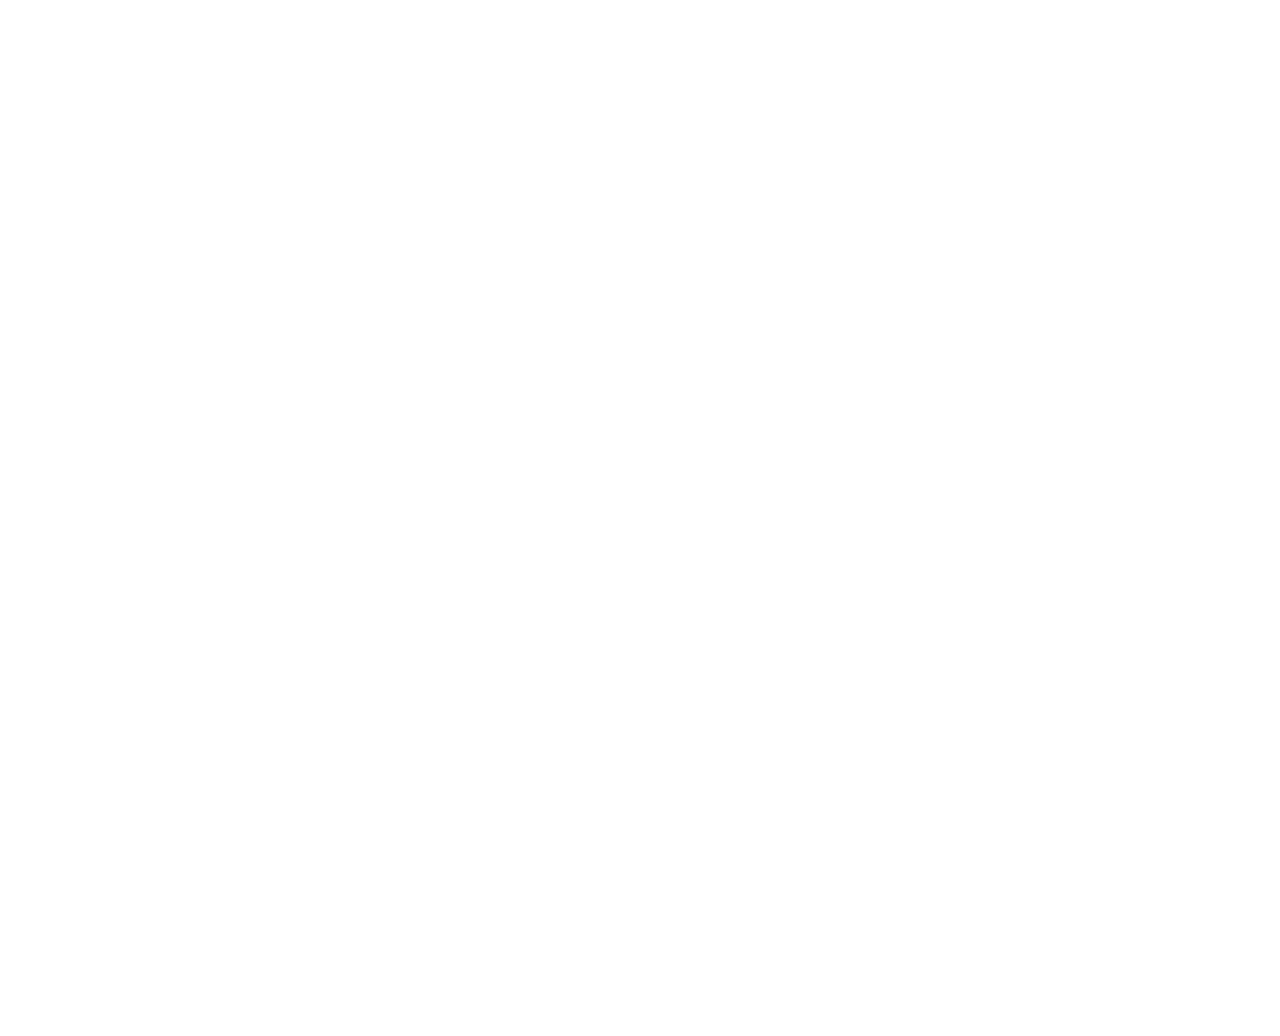
==== commit 87375640: "otladka" ====
--- a/index.html
+++ b/index.html
@@ -11,7 +11,7 @@
 
 	<div class="main_grid">
 
-	<!-- <div class="duplet"> -->
+		<!-- <div class="duplet"> -->
 
 		<div class="bulka">
 
@@ -23,13 +23,15 @@
 
 		</div>
 
-								<!--Первый блок контейнер -->
+		<!--Первый блок контейнер -->
 		<div class="cont_1">
 
-		 	<div class="header">
+			<div class="header">
 				<!--Дальше идет меню с кнопками и логотипом -->
 
-				<div class="logo"><p class="lg">Gustoso</p></div>
+				<div class="logo">
+					<p class="lg">Gustoso</p>
+				</div>
 
 				<div class="centr">
 
@@ -82,72 +84,84 @@
 				</div> <!-- конец div-a centr-->
 
 				<div class="social">
-					<a href="#" >
-						<svg aria-hidden="true" focusable="false" data-prefix="fab" data-icon="twitter" class="svg-inline--fa fa-twitter fa-w-16" role="img" xmlns="http://www.w3.org/2000/svg" viewBox="0 0 512 512">
-							<path fill="currentColor" d="M459.37 151.716c.325 4.548.325 9.097.325 13.645 0 138.72-105.583 298.558-298.558 298.558-59.452 0-114.68-17.219-161.137-47.106 8.447.974 16.568 1.299 25.34 1.299 49.055 
+					<a href="#">
+						<svg aria-hidden="true" focusable="false" data-prefix="fab" data-icon="twitter"
+							class="svg-inline--fa fa-twitter fa-w-16" role="img" xmlns="http://www.w3.org/2000/svg"
+							viewBox="0 0 512 512">
+							<path fill="currentColor"
+								d="M459.37 151.716c.325 4.548.325 9.097.325 13.645 0 138.72-105.583 298.558-298.558 298.558-59.452 0-114.68-17.219-161.137-47.106 8.447.974 16.568 1.299 25.34 1.299 49.055 
 							0 94.213-16.568 130.274-44.832-46.132-.975-84.792-31.188-98.112-72.772 6.498.974 12.995 1.624 19.818 1.624 9.421 0 18.843-1.3 27.614-3.573-48.081-9.747-84.143-51.98-84.143-102.985v-1.299c13.969 
 							7.797 30.214 12.67 47.431 13.319-28.264-18.843-46.781-51.005-46.781-87.391 0-19.492 5.197-37.36 14.294-52.954 51.655 63.675 129.3 105.258 216.365 109.807-1.624-7.797-2.599-15.918-2.599-24.04 0-57.828 
 							46.782-104.934 104.934-104.934 30.213 0 57.502 12.67 76.67 33.137 23.715-4.548 46.456-13.32 66.599-25.34-7.798 24.366-24.366 44.833-46.132 57.827 21.117-2.273 41.584-8.122 60.426-16.243-14.292 20.791-32.161 39.308-52.628 54.253z">
-				
-						</path></svg>
+
+							</path>
+						</svg>
 					</a>
-					<a href="#" >
-						<svg aria-hidden="true" focusable="false" data-prefix="fab" data-icon="facebook-f" class="svg-inline--fa fa-facebook-f fa-w-10" role="img" xmlns="http://www.w3.org/2000/svg" viewBox="0 0 320 512">
-							<path fill="currentColor" d="M279.14 288l14.22-92.66h-88.91v-60.13c0-25.35 12.42-50.06 52.24-50.06h40.42V6.26S260.43 0 225.36 0c-73.22 0-121.08 44.38-121.08 124.72v70.62H22.89V288h81.39v224h100.17V288z">
-				
-						</path></svg>
+					<a href="#">
+						<svg aria-hidden="true" focusable="false" data-prefix="fab" data-icon="facebook-f"
+							class="svg-inline--fa fa-facebook-f fa-w-10" role="img" xmlns="http://www.w3.org/2000/svg"
+							viewBox="0 0 320 512">
+							<path fill="currentColor"
+								d="M279.14 288l14.22-92.66h-88.91v-60.13c0-25.35 12.42-50.06 52.24-50.06h40.42V6.26S260.43 0 225.36 0c-73.22 0-121.08 44.38-121.08 124.72v70.62H22.89V288h81.39v224h100.17V288z">
+
+							</path>
+						</svg>
 					</a>
-					<a href="#" >
-						<svg aria-hidden="true" focusable="false" data-prefix="fab" data-icon="instagram" class="svg-inline--fa fa-instagram fa-w-14" role="img" xmlns="http://www.w3.org/2000/svg" viewBox="0 0 448 512">
-							<path fill="currentColor" d="M224.1 141c-63.6 0-114.9 51.3-114.9 114.9s51.3 114.9 114.9 114.9S339 319.5 339 255.9 287.7 141 224.1 141zm0 189.6c-41.1 0-74.7-33.5-74.7-74.7s33.5-74.7 74.7-74.7 
+					<a href="#">
+						<svg aria-hidden="true" focusable="false" data-prefix="fab" data-icon="instagram"
+							class="svg-inline--fa fa-instagram fa-w-14" role="img" xmlns="http://www.w3.org/2000/svg"
+							viewBox="0 0 448 512">
+							<path fill="currentColor"
+								d="M224.1 141c-63.6 0-114.9 51.3-114.9 114.9s51.3 114.9 114.9 114.9S339 319.5 339 255.9 287.7 141 224.1 141zm0 189.6c-41.1 0-74.7-33.5-74.7-74.7s33.5-74.7 74.7-74.7 
 							74.7 33.5 74.7 74.7-33.6 74.7-74.7 74.7zm146.4-194.3c0 14.9-12 26.8-26.8 26.8-14.9 0-26.8-12-26.8-26.8s12-26.8 26.8-26.8 26.8 12 26.8 26.8zm76.1 
 							27.2c-1.7-35.9-9.9-67.7-36.2-93.9-26.2-26.2-58-34.4-93.9-36.2-37-2.1-147.9-2.1-184.9 0-35.8 1.7-67.6 9.9-93.9 36.1s-34.4 58-36.2 93.9c-2.1 37-2.1
 							 147.9 0 184.9 1.7 35.9 9.9 67.7 36.2 93.9s58 34.4 93.9 36.2c37 2.1 147.9 2.1 184.9 0 35.9-1.7 67.7-9.9 93.9-36.2 26.2-26.2 34.4-58 36.2-93.9 2.1-37 
 							 2.1-147.8 0-184.8zM398.8 388c-7.8 19.6-22.9 34.7-42.6 42.6-29.5 11.7-99.5 9-132.1 9s-102.7 2.6-132.1-9c-19.6-7.8-34.7-22.9-42.6-42.6-11.7-29.5-9-99.5-9-132.1s-2.6-102.7 
-							 9-132.1c7.8-19.6 22.9-34.7 42.6-42.6 29.5-11.7 99.5-9 132.1-9s102.7-2.6 132.1 9c19.6 7.8 34.7 22.9 42.6 42.6 11.7 29.5 9 99.5 9 132.1s2.7 102.7-9 132.1z"></path>
-							</svg>
+							 9-132.1c7.8-19.6 22.9-34.7 42.6-42.6 29.5-11.7 99.5-9 132.1-9s102.7-2.6 132.1 9c19.6 7.8 34.7 22.9 42.6 42.6 11.7 29.5 9 99.5 9 132.1s2.7 102.7-9 132.1z">
+							</path>
+						</svg>
 					</a>
 				</div> <!-- end div social-->
 
 			</div> <!-- end div header -->
 
-				<!-- <div class="nav">
-					<div class="hhed"></div>
-				</div>
+			<!-- <div class="nav">
+				   	 <div class="hhed"></div>
+				    </div>
 
 				<div class="baner">
 					<div class="hhed"></div>
 				</div> -->
 
 
-				<div class="osnov">
-									<!--Заголовки -->
-					<div class="rr1">
-						<h1 class="zh">Pastry with love</h1>
-					</div>
-
-					<div class="rr2">
-						<p class="zag-2"><img src="images/dashed line.svg"></p>
-					</div>
-
-					<div class="rr3">
-						<p class="zag-3">
-							We're bringing you fresh ingredients every<br>
-							day in ways you can't resist.
-						</p>
-					</div>
-
-					<div class="rr4">
-						<a href="hleb.html" class="zag-4">
-							<p class="our">OUR MENU</p>
-						</a>
-					</div>
-
-				</div> <!-- end div osnov -->
+			<div class="osnov">
+				<!--Заголовки -->
+				<div class="rr1">
+					<h1 class="zh">Pastry with love</h1>
+				</div>
+
+				<div class="rr2">
+					<p class="zag-2"><img src="images/dashed line.svg"></p>
+				</div>
+
+				<div class="rr3">
+					<p class="zag-3">
+						We're bringing you fresh ingredients every<br>
+						day in ways you can't resist.
+					</p>
+				</div>
+
+				<div class="rr4">
+					<a href="hleb.html" class="zag-4">
+						<p class="our">OUR MENU</p>
+					</a>
+				</div>
+
+			</div> <!-- end div osnov -->
 
 		</div> <!-- end div contn_1 -->
 
-								<!--Второй блок контейнер -->
+		<!--Второй блок контейнер -->
 		<!-- <div class="cont_2">
 
 			<div class="blok_2">
@@ -186,7 +200,7 @@
 
 					</div>  end div povar -->
 
-					<!-- <div class="text-2">
+		<!-- <div class="text-2">
 						<p class="kavichki lll">“</p>
 						<p class="podtext">
 							Unigue creations for unigue<br> occasions.
@@ -196,8 +210,8 @@
 
 				</div> end div l_panel -->
 
-							<!-- Правая панель с 4-мя фотками -->
-				<!-- <div class="r_panel">
+		<!-- Правая панель с 4-мя фотками -->
+		<!-- <div class="r_panel">
 
 					<div class="pan1"><img src="images/img-1.jpg"></div>
 					<div class="pan2"><img src="images/img-2.jpg"></div>
@@ -213,16 +227,16 @@
 
 				</div> end r_panel -->
 
-			<!-- </div>  end blok_2 -->
-
-			<!-- <div class="blok_3"></div>
+		<!-- </div>  end blok_2 -->
+
+		<!-- <div class="blok_3"></div>
 
 		</div> end cont_2 -->
 
-	<!-- </div> end duplet -->
-
-								<!--Третий блок контейнер -->
-	<!-- <div class="cont_3">
+		<!-- </div> end duplet -->
+
+		<!--Третий блок контейнер -->
+		<!-- <div class="cont_3">
 					<div class="blok_4"></div>
 			<div class="blok_5">
 				<div class="fud">
@@ -230,7 +244,7 @@
 				</div>
 
 							 Панель с слайдером и описанием -->
-				<!-- <div class="slaid">
+		<!-- <div class="slaid">
 
 					<div class="srow1">
 						<h2>Tasty pancakes</h2>
@@ -263,9 +277,9 @@
 
 					</div> end krugi -->
 
-				<!-- </div> end slaid -->
-
-					<!-- <div class="mins">
+		<!-- </div> end slaid -->
+
+		<!-- <div class="mins">
 							<img src="images/mins.png">
 
 						<div class="ready">
@@ -278,12 +292,12 @@
 
 			</div> end blok_5 -->
 
-					<!-- <div class="blok_6"></div>
+		<!-- <div class="blok_6"></div>
 
 	</div> end cont_3 -->
 
-								<!--Четвертый блок контейнер -->
-	<!-- <div class="cont_4">
+		<!--Четвертый блок контейнер -->
+		<!-- <div class="cont_4">
 
 					<div class="blok_7"></div>
 
@@ -316,16 +330,16 @@
 
 				</div>  end panel-l -->
 
-			<!-- <div class="panel-r"></div>
+		<!-- <div class="panel-r"></div>
 
 		</div> end "blok_8 -->
 
-			<!-- <div class="blok_9"></div>
+		<!-- <div class="blok_9"></div>
 
 	</div> end cont_4 -->
 
-								<!--Пятый блок контейнер -->
-	<!-- <div class="cont_5">
+		<!--Пятый блок контейнер -->
+		<!-- <div class="cont_5">
 
 				<div class="blok_10"></div>
 
@@ -371,19 +385,19 @@
 
 		</div>  end blok_11 -->
 
-					<!-- <div class="blok_12"></div>
+		<!-- <div class="blok_12"></div>
 
 	</div> end cont_5 -->
 
-			<!-- <div class="test">Lorem ipsum dolor sit amet consectetur adipisicing elit. Velit iste recusandae soluta perspiciatis
+		<!-- <div class="test">Lorem ipsum dolor sit amet consectetur adipisicing elit. Velit iste recusandae soluta perspiciatis
 				nostrum eaque voluptates, ipsa, corporis, aperiam veritatis beatae id rerum! Voluptatibus necessitatibus
 				voluptatem repellendus vero sequi quam.
 			</div>
 
-	<div class="footer">13</div> -->  -->
-
-
-</div> <!-- end main grid -->
+	<div class="footer">13</div> --> -->
+
+
+	</div> <!-- end main grid -->
 
 </body>
 
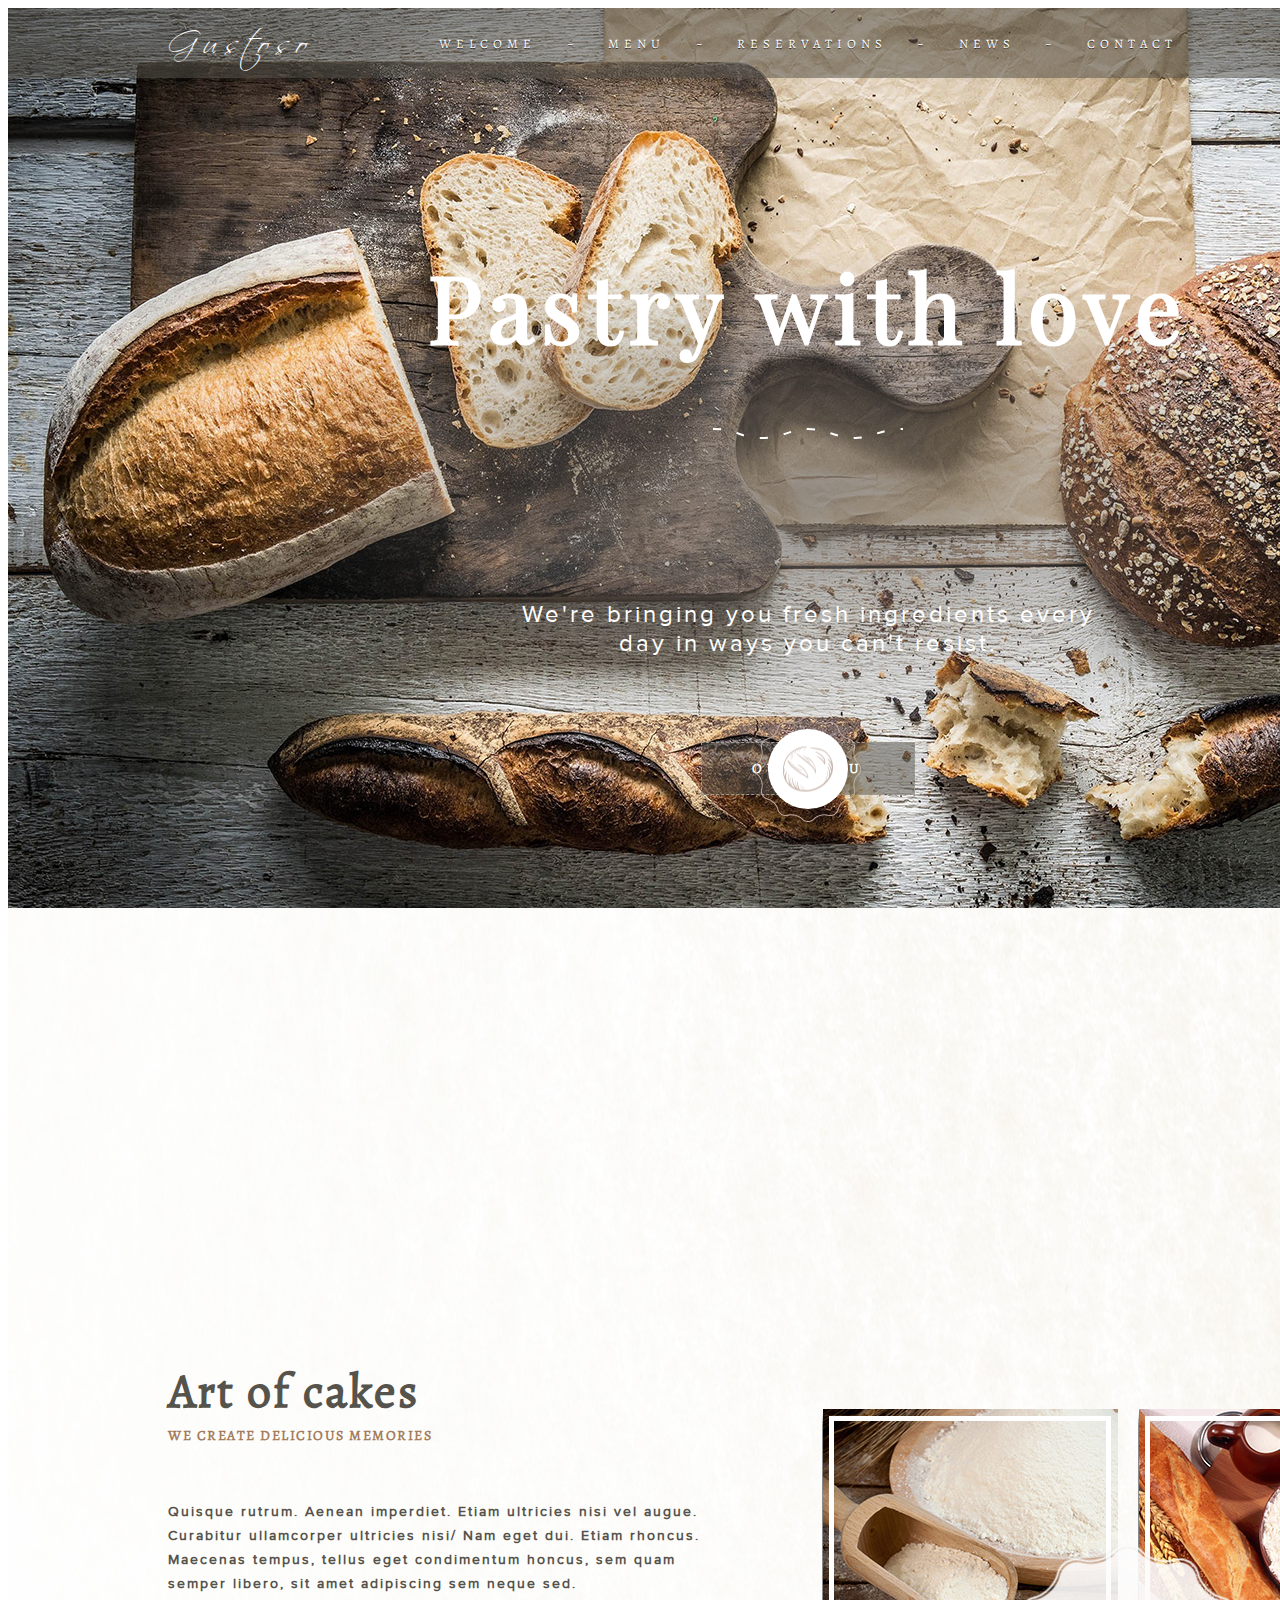
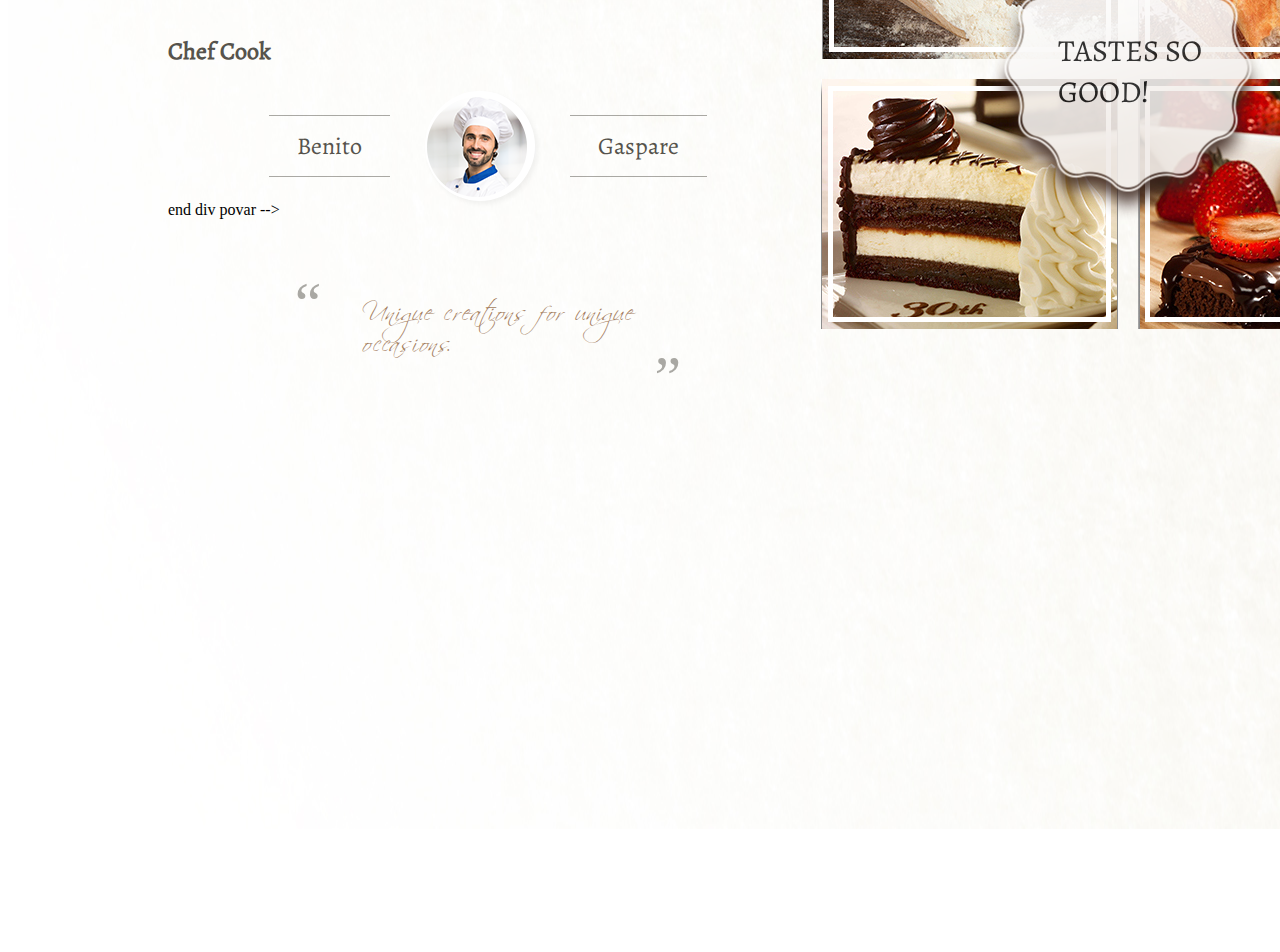
==== commit 5f51a7a3: "add_new_panel" ====
--- a/index.html
+++ b/index.html
@@ -11,19 +11,9 @@
 
 	<div class="main_grid">
 
-		<!-- <div class="duplet"> -->
-
-		<div class="bulka">
-
-			<div class="circle">
-				<img src="images/bulka.png" class="bylka">
-			</div>
-
-			<img src="images/kaima.png" class="kaima">
-
-		</div>
-
-		<!--Первый блок контейнер -->
+		 <div class="duplet">
+
+							<!--Первый блок контейнер -->
 		<div class="cont_1">
 
 			<div class="header">
@@ -125,46 +115,43 @@
 
 			</div> <!-- end div header -->
 
-			<!-- <div class="nav">
-				   	 <div class="hhed"></div>
-				    </div>
-
-				<div class="baner">
-					<div class="hhed"></div>
-				</div> -->
-
 
 			<div class="osnov">
+
+				<div class="obolochka">
+
 				<!--Заголовки -->
-				<div class="rr1">
+				<div class="rr1 divi">
 					<h1 class="zh">Pastry with love</h1>
 				</div>
 
-				<div class="rr2">
+				<div class="rr2 divi">
 					<p class="zag-2"><img src="images/dashed line.svg"></p>
 				</div>
 
-				<div class="rr3">
+				<div class="rr3 divi">
 					<p class="zag-3">
 						We're bringing you fresh ingredients every<br>
 						day in ways you can't resist.
 					</p>
 				</div>
 
-				<div class="rr4">
+				<div class="rr4 divi">
 					<a href="hleb.html" class="zag-4">
 						<p class="our">OUR MENU</p>
 					</a>
 				</div>
 
+				</div>	
+
 			</div> <!-- end div osnov -->
 
 		</div> <!-- end div contn_1 -->
 
 		<!--Второй блок контейнер -->
-		<!-- <div class="cont_2">
-
-			<div class="blok_2">
+		 <div class="cont_2">
+
+			
 				<div class="l_panel">
 						<h2>Art of cakes</h2>
 							<h4>WE CREATE DELICIOUS MEMORIES</h4>
@@ -200,18 +187,18 @@
 
 					</div>  end div povar -->
 
-		<!-- <div class="text-2">
-						<p class="kavichki lll">“</p>
-						<p class="podtext">
-							Unigue creations for unigue<br> occasions.
-						</p>
-						<p class="kavichki rrr">„</p>
-					</div>
-
-				</div> end div l_panel -->
-
-		<!-- Правая панель с 4-мя фотками -->
-		<!-- <div class="r_panel">
+							<div class="text-2">
+								<p class="kavichki lll">“</p>
+								<p class="podtext">
+									Unigue creations for unigue<br> occasions.
+								</p>
+								<p class="kavichki rrr">„</p>
+							</div>
+
+				</div> <!-- end div l_panel -->
+
+						<!-- Правая панель с 4-мя фотками -->
+				 <div class="r_panel">
 
 					<div class="pan1"><img src="images/img-1.jpg"></div>
 					<div class="pan2"><img src="images/img-2.jpg"></div>
@@ -225,15 +212,21 @@
 								</p>
 						</div>
 
-				</div> end r_panel -->
-
-		<!-- </div>  end blok_2 -->
-
-		<!-- <div class="blok_3"></div>
-
-		</div> end cont_2 -->
-
-		<!-- </div> end duplet -->
+				</div> <!-- end r_panel -->
+
+			</div> <!-- end cont_2 -->
+
+							<div class="bulka">
+
+								<div class="circle">
+									<img src="images/bulka.png" class="bylka">
+								</div>
+
+								<img src="images/kaima.png" class="kaima">
+
+							</div>
+
+		 </div> <!-- end duplet -->
 
 		<!--Третий блок контейнер -->
 		<!-- <div class="cont_3">
--- a/css/stily.css
+++ b/css/stily.css
@@ -1,7 +1,7 @@
 
 @import url(../css/block_1.css);
+@import url(../css/block_2.css);
 /*
-@import url(../css/block_2.css);
 @import url(../css/block_3.css);
 @import url(../css/block_4.css);
 @import url(../css/block_5.css);
@@ -18,8 +18,7 @@
 
 .main_grid {
 	display: grid;
-	grid-template: 70px repeat(5, 1fr) / 10% 1fr 10%;
-	gap: 0;
+	grid-template: repeat(5, 1fr) / 10% 1fr 10%;
 }
 
 
@@ -41,10 +40,6 @@
 
 .l_panel {
 	position: relative;
-}
-
-.twit,.face,.inst {
-	margin-left: 25px;
 }
 
 .pan1 img,.pan2 img,
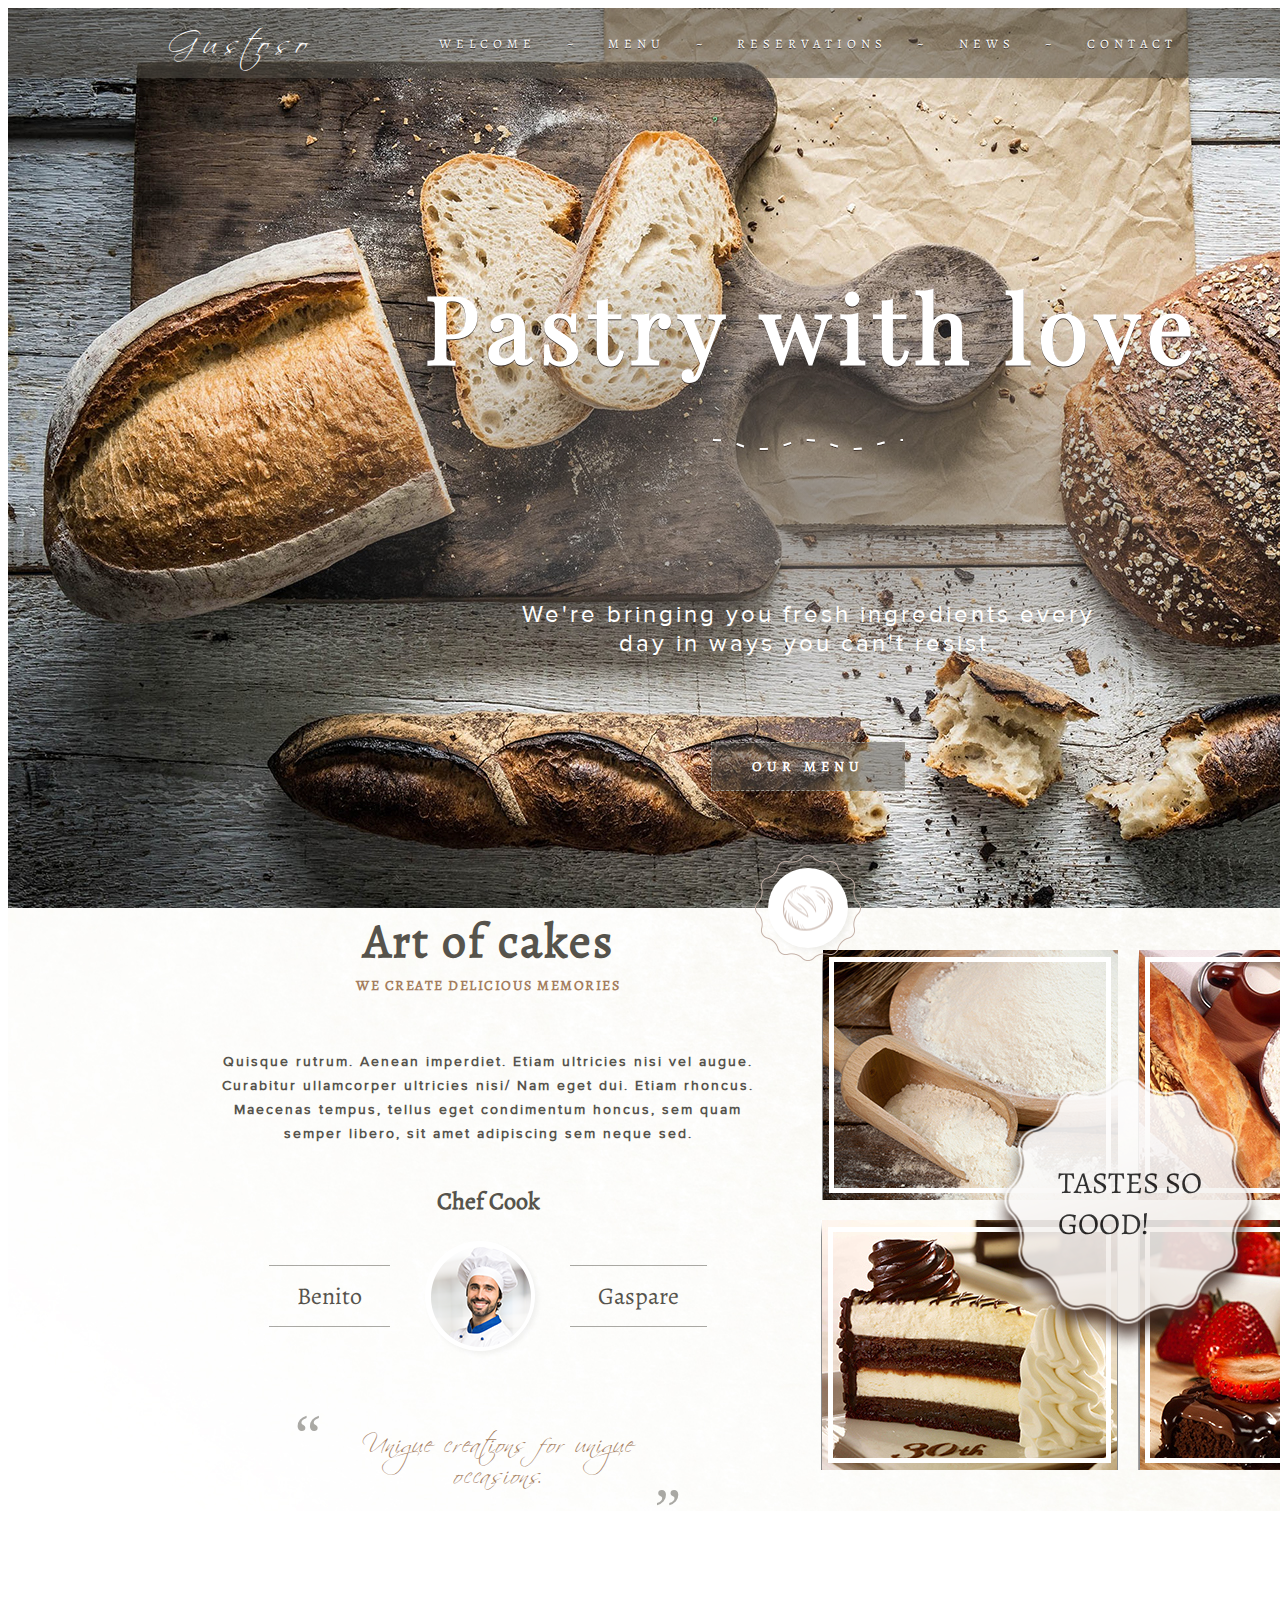
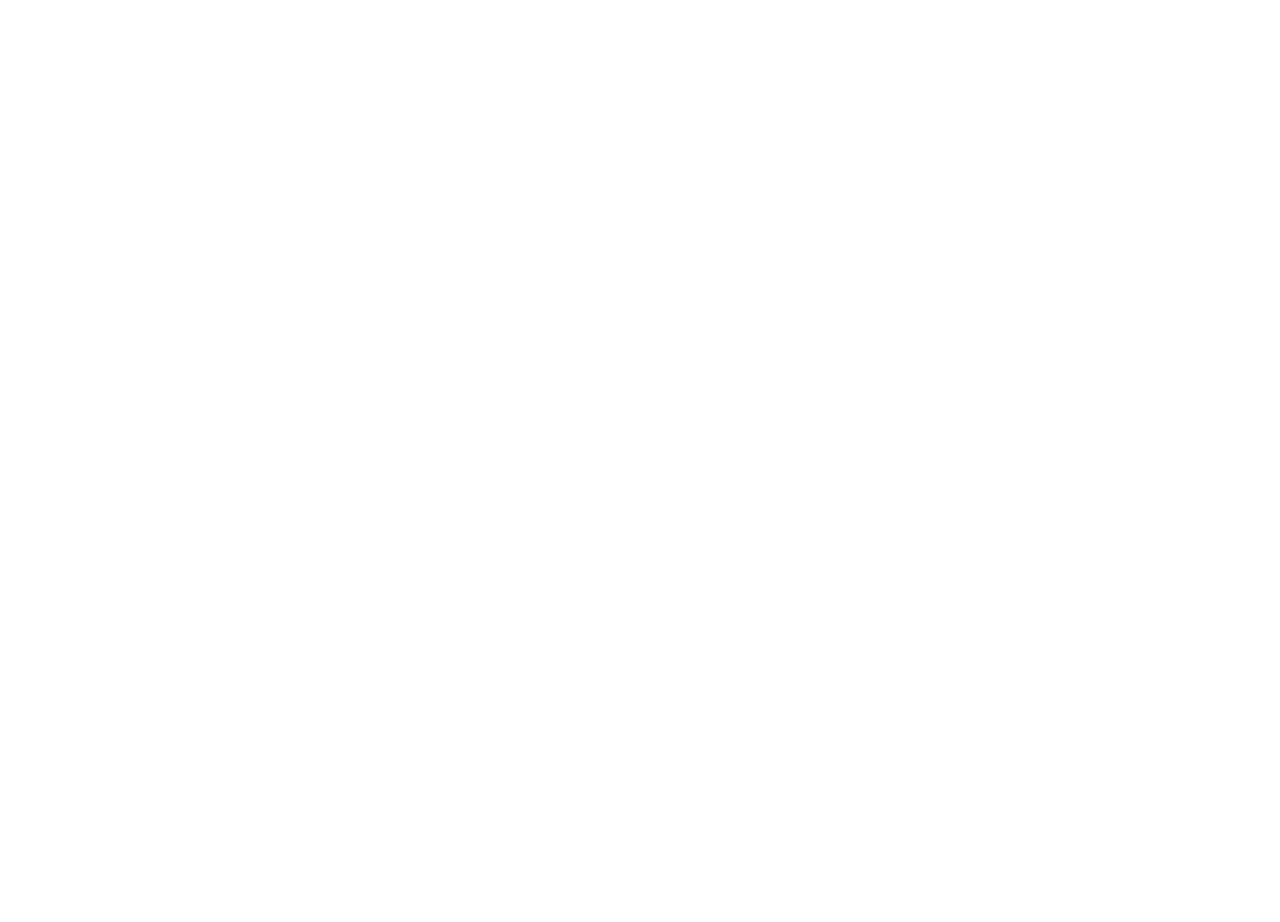
==== commit 34ad5ba1: "centrirovka" ====
--- a/index.html
+++ b/index.html
@@ -126,7 +126,29 @@
 				</div>
 
 				<div class="rr2 divi">
-					<p class="zag-2"><img src="images/dashed line.svg"></p>
+					<p class="zag-2">
+						<!-- <img src="images/dashed line.svg"> -->
+						<svg  xmlns="http://www.w3.org/2000/svg" xmlns:xlink="http://www.w3.org/1999/xlink" width="2.681in" height="0.208in">
+							<defs>
+							<filter filterUnits="userSpaceOnUse" id="Filter_0" x="-1px" y="-1px" width="194px" height="16px"  >
+								<feOffset in="SourceAlpha" dx="0" dy="1" />
+								<feGaussianBlur result="blurOut" stdDeviation="0" />
+								<feFlood flood-color="rgb(61, 48, 41)" result="floodOut" />
+								<feComposite operator="atop" in="floodOut" in2="blurOut" />
+								<feComponentTransfer><feFuncA type="linear" slope="1"/></feComponentTransfer>
+								<feMerge>
+								<feMergeNode/>
+								<feMergeNode in="SourceGraphic"/>
+							</feMerge>
+							</filter>
+
+							</defs>
+							<g filter="url(#Filter_0)">
+							<path fill-rule="evenodd"  stroke="rgb(255, 255, 255)" stroke-width="2px" stroke-dasharray="8, 16" stroke-linecap="butt" stroke-linejoin="miter" fill="none"
+							d="M1.000,1.000 C26.434,1.000 26.891,10.000 49.000,10.000 C71.109,10.000 78.213,1.000 96.000,1.000 C113.787,1.000 125.047,10.000 143.000,10.000 C160.953,10.000 167.229,1.000 191.000,1.000 "/>
+							</g>
+							</svg>
+					</p>
 				</div>
 
 				<div class="rr3 divi">
@@ -185,7 +207,7 @@
 							</div>
 						</div>
 
-					</div>  end div povar -->
+					</div>  <!-- end div povar -->
 
 							<div class="text-2">
 								<p class="kavichki lll">“</p>
@@ -387,7 +409,7 @@
 				voluptatem repellendus vero sequi quam.
 			</div>
 
-	<div class="footer">13</div> --> -->
+	<div class="footer">13</div> -->
 
 
 	</div> <!-- end main grid -->
